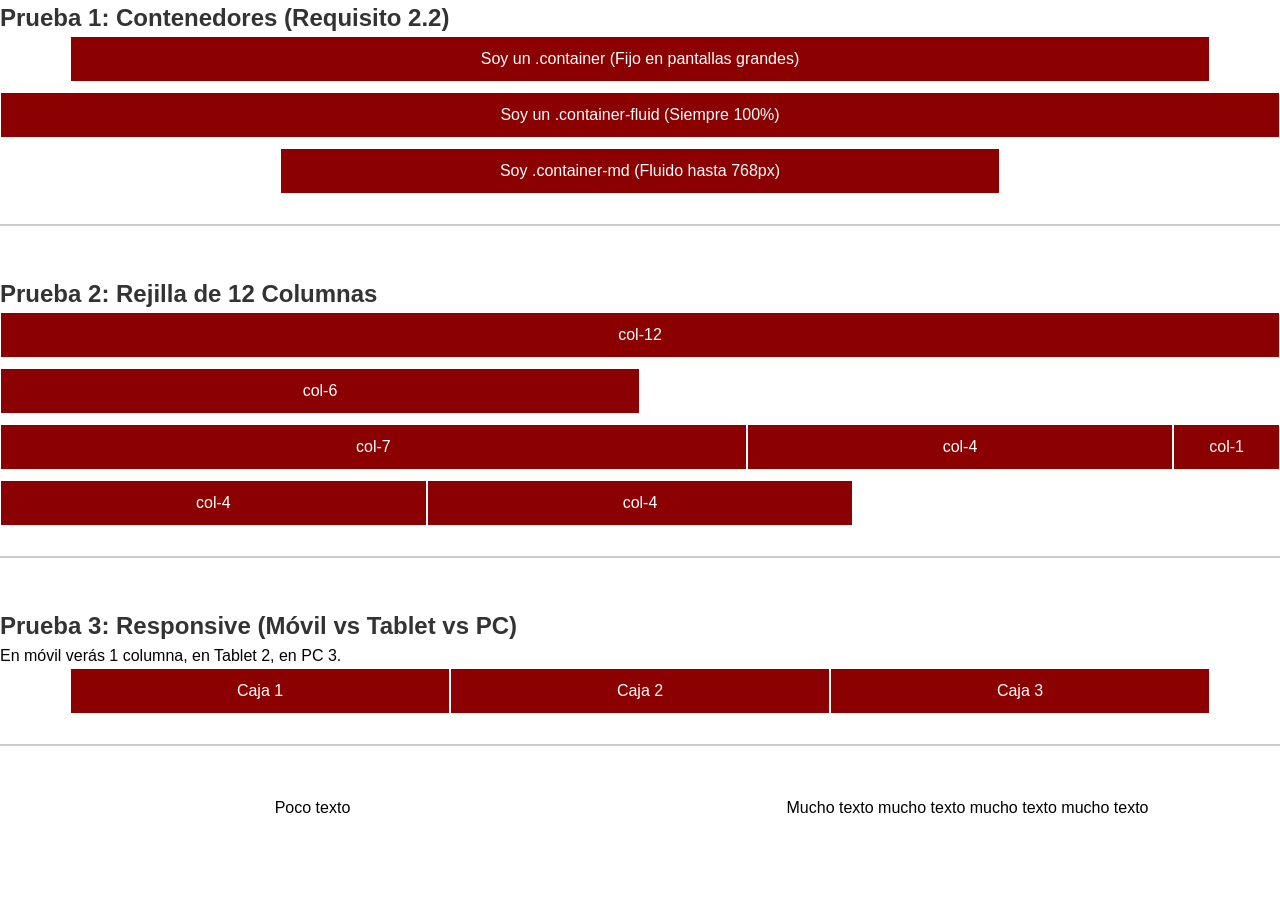
==== test.html @ c54255ca "Subir todos los cambios" ====
<!doctype html>
<html lang="es">
  <head>
    <meta charset="UTF-8" />
    <meta name="viewport" content="width=device-width, initial-scale=1.0" />

    <title>Test de Estrés - God of War Framework</title>
    <link rel="stylesheet" href="css/style.css" />
    <style>
      * {
        margin: 0;
        padding: 0;
        box-sizing: border-box;
      }
      /* Estilos temporales solo para visualizar las pruebas */
      .test-box {
        background-color: #8b0000; /* Rojo Kratos */
        color: white;
        border: 1px solid white;
        text-align: center;
        padding: 10px;
        margin-bottom: 10px;
      }
      section {
        margin-bottom: 50px;
        border-bottom: 2px solid #ccc;
        padding-bottom: 20px;
      }
      h2 {
        color: #333;
        font-family: sans-serif;
      }
    </style>
  </head>
  <body>
    <section>
      <h2>Prueba 1: Contenedores (Requisito 2.2)</h2>
      <div class="container test-box">
        Soy un .container (Fijo en pantallas grandes)
      </div>
      <div class="container-fluid test-box">
        Soy un .container-fluid (Siempre 100%)
      </div>
      <div class="container-md test-box">
        Soy .container-md (Fluido hasta 768px)
      </div>
    </section>

    <section>
      <h2>Prueba 2: Rejilla de 12 Columnas</h2>
      <div class="container-fluid">
        <div class="row">
          <div class="col-12 test-box">col-12</div>
          <div class="col-6 test-box">col-6</div>
          <div class="col-7 test-box">col-7</div>
          <div class="col-4 test-box">col-4</div>
          <div class="col-1 test-box">col-1</div>
          <div class="col-4 test-box">col-4</div>
          <div class="col-4 test-box">col-4</div>
        </div>
      </div>
    </section>

    <section>
      <h2>Prueba 3: Responsive (Móvil vs Tablet vs PC)</h2>
      <p>En móvil verás 1 columna, en Tablet 2, en PC 3.</p>
      <div class="container">
        <div class="row">
          <div class="col-12 col-md-6 col-lg-4 test-box">Caja 1</div>
          <div class="col-12 col-md-6 col-lg-4 test-box">Caja 2</div>
          <div class="col-12 col-md-6 col-lg-4 test-box">Caja 3</div>
        </div>
      </div>
    </section>

    <!-- La fila mide lo que mida la columna más alta -->
    <div class="row" style="text-align: center;">
      <div class="col-6">Poco texto</div>
      <div class="col-6">Mucho texto mucho texto mucho texto mucho texto</div>
    </div>
  </body>
</html>
---- css/style.css ----
*, *::before, *::after {
  margin: 0;
  padding: 0;
  box-sizing: border-box;
}

html {
  scroll-behavior: smooth;
  font-size: 16px;
}

body {
  line-height: 1.5;
  -webkit-font-smoothing: antialiased;
  overflow-x: hidden;
  font-family: "Segoe UI", Tahoma, Geneva, Verdana, sans-serif;
}

img, picture, video, canvas, svg {
  display: block;
  max-width: 100%;
}

input, button, textarea, select {
  font: inherit;
}

ul, ol {
  list-style: none;
}

a {
  text-decoration: none;
  color: inherit;
}

.container,
.container-fluid,
.container-sm,
.container-md,
.container-lg,
.container-xl,
.container-xxl {
  width: 100%;
  margin-right: auto;
  margin-left: auto;
  padding-right: 15px;
  padding-left: 15px;
}

@media (min-width: 576px) {
  .container,
  .container-sm {
    max-width: 540px;
  }
}
@media (min-width: 768px) {
  .container,
  .container-md {
    max-width: 720px;
  }
}
@media (min-width: 992px) {
  .container,
  .container-lg {
    max-width: 960px;
  }
}
@media (min-width: 1200px) {
  .container,
  .container-xl {
    max-width: 1140px;
  }
}
@media (min-width: 1400px) {
  .container,
  .container-xxl {
    max-width: 1320px;
  }
}
.row {
  display: flex;
  flex-wrap: wrap;
  margin-right: -15px;
  margin-left: -15px;
}

.col-1 {
  box-sizing: border-box;
  flex: 0 0 auto;
  padding-right: 15px;
  padding-left: 15px;
  width: 8.3333333333%;
}

.col-2 {
  box-sizing: border-box;
  flex: 0 0 auto;
  padding-right: 15px;
  padding-left: 15px;
  width: 16.6666666667%;
}

.col-3 {
  box-sizing: border-box;
  flex: 0 0 auto;
  padding-right: 15px;
  padding-left: 15px;
  width: 25%;
}

.col-4 {
  box-sizing: border-box;
  flex: 0 0 auto;
  padding-right: 15px;
  padding-left: 15px;
  width: 33.3333333333%;
}

.col-5 {
  box-sizing: border-box;
  flex: 0 0 auto;
  padding-right: 15px;
  padding-left: 15px;
  width: 41.6666666667%;
}

.col-6 {
  box-sizing: border-box;
  flex: 0 0 auto;
  padding-right: 15px;
  padding-left: 15px;
  width: 50%;
}

.col-7 {
  box-sizing: border-box;
  flex: 0 0 auto;
  padding-right: 15px;
  padding-left: 15px;
  width: 58.3333333333%;
}

.col-8 {
  box-sizing: border-box;
  flex: 0 0 auto;
  padding-right: 15px;
  padding-left: 15px;
  width: 66.6666666667%;
}

.col-9 {
  box-sizing: border-box;
  flex: 0 0 auto;
  padding-right: 15px;
  padding-left: 15px;
  width: 75%;
}

.col-10 {
  box-sizing: border-box;
  flex: 0 0 auto;
  padding-right: 15px;
  padding-left: 15px;
  width: 83.3333333333%;
}

.col-11 {
  box-sizing: border-box;
  flex: 0 0 auto;
  padding-right: 15px;
  padding-left: 15px;
  width: 91.6666666667%;
}

.col-12 {
  box-sizing: border-box;
  flex: 0 0 auto;
  padding-right: 15px;
  padding-left: 15px;
  width: 100%;
}

@media (min-width: 768px) {
  .col-md-1 {
    box-sizing: border-box;
    flex: 0 0 auto;
    padding-right: 15px;
    padding-left: 15px;
    width: 8.3333333333%;
  }
  .col-md-2 {
    box-sizing: border-box;
    flex: 0 0 auto;
    padding-right: 15px;
    padding-left: 15px;
    width: 16.6666666667%;
  }
  .col-md-3 {
    box-sizing: border-box;
    flex: 0 0 auto;
    padding-right: 15px;
    padding-left: 15px;
    width: 25%;
  }
  .col-md-4 {
    box-sizing: border-box;
    flex: 0 0 auto;
    padding-right: 15px;
    padding-left: 15px;
    width: 33.3333333333%;
  }
  .col-md-5 {
    box-sizing: border-box;
    flex: 0 0 auto;
    padding-right: 15px;
    padding-left: 15px;
    width: 41.6666666667%;
  }
  .col-md-6 {
    box-sizing: border-box;
    flex: 0 0 auto;
    padding-right: 15px;
    padding-left: 15px;
    width: 50%;
  }
  .col-md-7 {
    box-sizing: border-box;
    flex: 0 0 auto;
    padding-right: 15px;
    padding-left: 15px;
    width: 58.3333333333%;
  }
  .col-md-8 {
    box-sizing: border-box;
    flex: 0 0 auto;
    padding-right: 15px;
    padding-left: 15px;
    width: 66.6666666667%;
  }
  .col-md-9 {
    box-sizing: border-box;
    flex: 0 0 auto;
    padding-right: 15px;
    padding-left: 15px;
    width: 75%;
  }
  .col-md-10 {
    box-sizing: border-box;
    flex: 0 0 auto;
    padding-right: 15px;
    padding-left: 15px;
    width: 83.3333333333%;
  }
  .col-md-11 {
    box-sizing: border-box;
    flex: 0 0 auto;
    padding-right: 15px;
    padding-left: 15px;
    width: 91.6666666667%;
  }
  .col-md-12 {
    box-sizing: border-box;
    flex: 0 0 auto;
    padding-right: 15px;
    padding-left: 15px;
    width: 100%;
  }
}
@media (min-width: 992px) {
  .col-lg-1 {
    box-sizing: border-box;
    flex: 0 0 auto;
    padding-right: 15px;
    padding-left: 15px;
    width: 8.3333333333%;
  }
  .col-lg-2 {
    box-sizing: border-box;
    flex: 0 0 auto;
    padding-right: 15px;
    padding-left: 15px;
    width: 16.6666666667%;
  }
  .col-lg-3 {
    box-sizing: border-box;
    flex: 0 0 auto;
    padding-right: 15px;
    padding-left: 15px;
    width: 25%;
  }
  .col-lg-4 {
    box-sizing: border-box;
    flex: 0 0 auto;
    padding-right: 15px;
    padding-left: 15px;
    width: 33.3333333333%;
  }
  .col-lg-5 {
    box-sizing: border-box;
    flex: 0 0 auto;
    padding-right: 15px;
    padding-left: 15px;
    width: 41.6666666667%;
  }
  .col-lg-6 {
    box-sizing: border-box;
    flex: 0 0 auto;
    padding-right: 15px;
    padding-left: 15px;
    width: 50%;
  }
  .col-lg-7 {
    box-sizing: border-box;
    flex: 0 0 auto;
    padding-right: 15px;
    padding-left: 15px;
    width: 58.3333333333%;
  }
  .col-lg-8 {
    box-sizing: border-box;
    flex: 0 0 auto;
    padding-right: 15px;
    padding-left: 15px;
    width: 66.6666666667%;
  }
  .col-lg-9 {
    box-sizing: border-box;
    flex: 0 0 auto;
    padding-right: 15px;
    padding-left: 15px;
    width: 75%;
  }
  .col-lg-10 {
    box-sizing: border-box;
    flex: 0 0 auto;
    padding-right: 15px;
    padding-left: 15px;
    width: 83.3333333333%;
  }
  .col-lg-11 {
    box-sizing: border-box;
    flex: 0 0 auto;
    padding-right: 15px;
    padding-left: 15px;
    width: 91.6666666667%;
  }
  .col-lg-12 {
    box-sizing: border-box;
    flex: 0 0 auto;
    padding-right: 15px;
    padding-left: 15px;
    width: 100%;
  }
}
.text-primary {
  color: #4A90D9 !important;
}

.bg-primary {
  background-color: #4A90D9 !important;
  color: #F5F5F0 !important;
}

.text-danger {
  color: #C0392B !important;
}

.bg-danger {
  background-color: #C0392B !important;
  color: #F5F5F0 !important;
}

.text-warning {
  color: #F5C518 !important;
}

.bg-warning {
  background-color: #F5C518 !important;
  color: #1A1A1A !important;
}

.text-success {
  color: #27AE60 !important;
}

.bg-success {
  background-color: #27AE60 !important;
  color: #F5F5F0 !important;
}

.text-dark {
  color: #1A1A1A !important;
}

.bg-dark {
  background-color: #1A1A1A !important;
  color: #F5F5F0 !important;
}

.text-light {
  color: #F5F5F0 !important;
}

.bg-light {
  background-color: #F5F5F0 !important;
  color: #1A1A1A !important;
}

.text-accent {
  color: #E8821A !important;
}

.bg-accent {
  background-color: #E8821A !important;
  color: #F5F5F0 !important;
}

.text-pink {
  color: #D63384 !important;
}

.bg-pink {
  background-color: #D63384 !important;
  color: #F5F5F0 !important;
}

.text-gold {
  color: #C8A951 !important;
}

.bg-gold {
  background-color: #C8A951 !important;
  color: #1A1A1A !important;
}

.text-pig {
  color: #5A8A3C !important;
}

.bg-pig {
  background-color: #5A8A3C !important;
  color: #F5F5F0 !important;
}

.text-silver {
  color: #9E9E9E !important;
}

.bg-silver {
  background-color: #9E9E9E !important;
  color: #1A1A1A !important;
}

/*# sourceMappingURL=style.css.map */
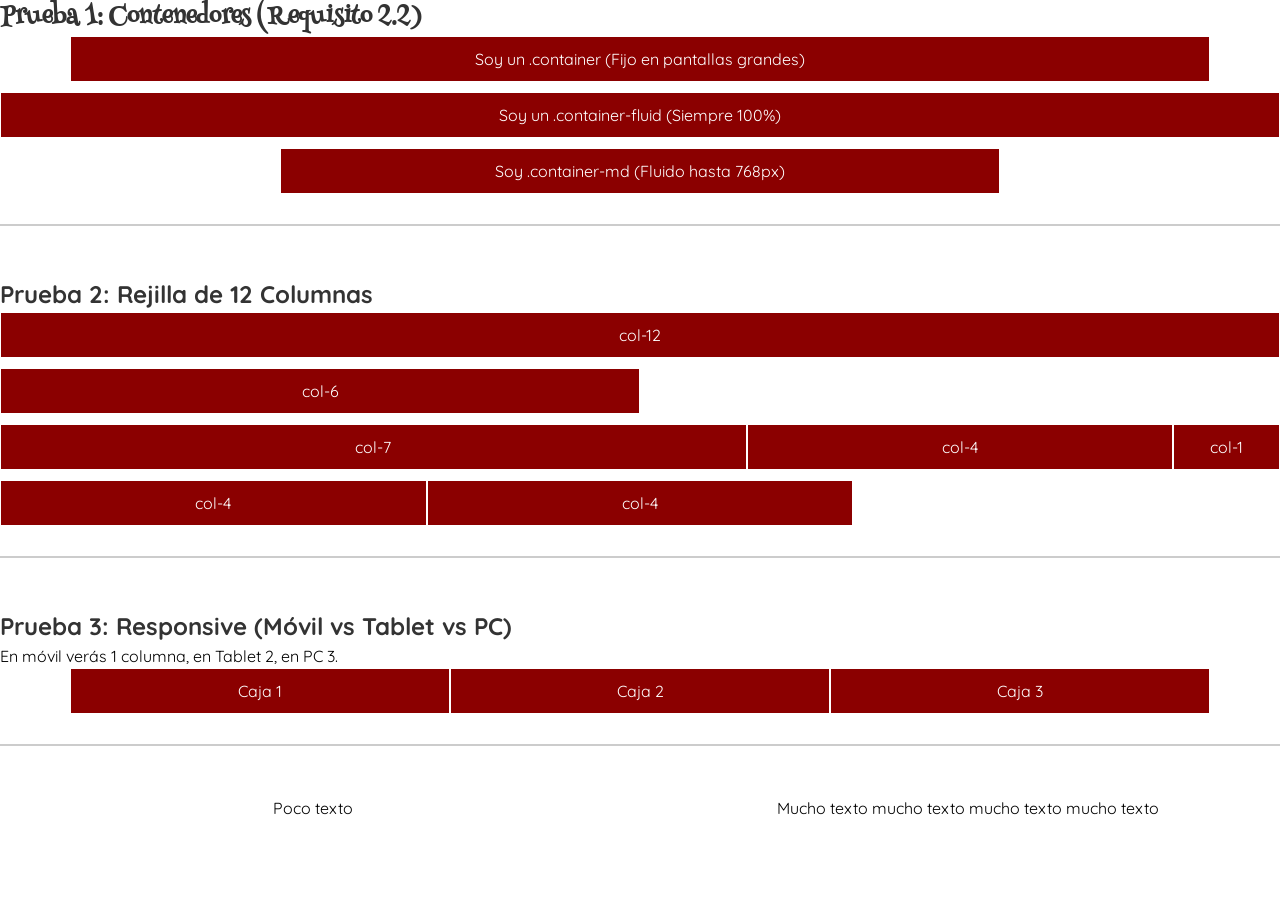
==== commit a2899707: "Definicion de la tipografia de fuente" ====
--- a/test.html
+++ b/test.html
@@ -28,13 +28,12 @@
       }
       h2 {
         color: #333;
-        font-family: sans-serif;
       }
     </style>
   </head>
   <body>
     <section>
-      <h2>Prueba 1: Contenedores (Requisito 2.2)</h2>
+      <h2 class="font-display">Prueba 1: Contenedores (Requisito 2.2)</h2>
       <div class="container test-box">
         Soy un .container (Fijo en pantallas grandes)
       </div>
--- a/css/style.css
+++ b/css/style.css
@@ -1,3 +1,4 @@
+@import url("https://fonts.googleapis.com/css2?family=Henny+Penny&family=Jolly+Lodger&family=Quicksand:wght@300;400;700&display=swap");
 *, *::before, *::after {
   margin: 0;
   padding: 0;
@@ -13,7 +14,7 @@
   line-height: 1.5;
   -webkit-font-smoothing: antialiased;
   overflow-x: hidden;
-  font-family: "Segoe UI", Tahoma, Geneva, Verdana, sans-serif;
+  font-family: "Quicksand", sans-serif;
 }
 
 img, picture, video, canvas, svg {
@@ -353,6 +354,74 @@
     width: 100%;
   }
 }
+.fs-1 {
+  font-size: 2.25rem;
+}
+
+.fs-2 {
+  font-size: 1.875rem;
+}
+
+.fs-3 {
+  font-size: 1.5rem;
+}
+
+.fs-4 {
+  font-size: 1.25rem;
+}
+
+.fs-5 {
+  font-size: 1rem;
+}
+
+.fs-6 {
+  font-size: 0.875rem;
+}
+
+.fw-light {
+  font-weight: 300;
+}
+
+.fw-regular {
+  font-weight: 400;
+}
+
+.fw-bold {
+  font-weight: 700;
+}
+
+.font-display {
+  font-family: "Henny Penny", cursive;
+}
+
+.font-accent {
+  font-family: "Jolly Lodger", cursive;
+}
+
+.font-body {
+  font-family: "Quicksand", sans-serif;
+}
+
+.font-code {
+  font-family: "Courier New", Courier, monospace;
+}
+
+.text-left {
+  text-align: left;
+}
+
+.text-center {
+  text-align: center;
+}
+
+.text-right {
+  text-align: right;
+}
+
+.text-justify {
+  text-align: justify;
+}
+
 .text-primary {
   color: #4A90D9 !important;
 }
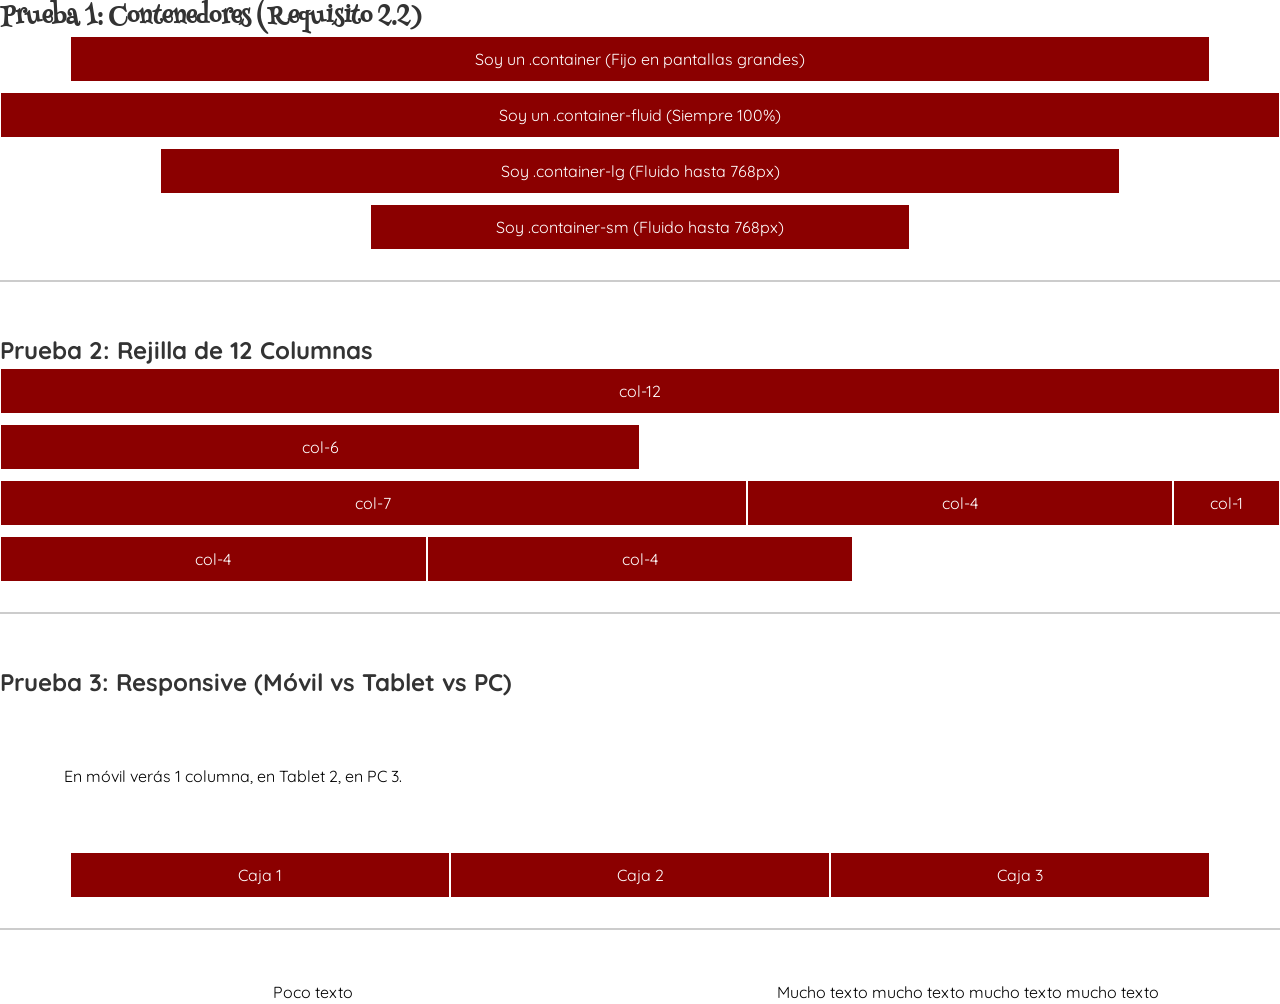
==== commit 7b7f0f15: "Modificacion en las clases de los container, para establecer solamente4 tipos de contenedores" ====
--- a/test.html
+++ b/test.html
@@ -40,34 +40,37 @@
       <div class="container-fluid test-box">
         Soy un .container-fluid (Siempre 100%)
       </div>
-      <div class="container-md test-box">
-        Soy .container-md (Fluido hasta 768px)
+      <div class="container-lg p-1 test-box" style="background-color: #8b0000;">
+        Soy .container-lg (Fluido hasta 768px)
+      </div>
+      <div class="container-sm p-1 test-box" style="background-color: #8b0000;">
+        Soy .container-sm (Fluido hasta 768px)
       </div>
     </section>
 
     <section>
-      <h2>Prueba 2: Rejilla de 12 Columnas</h2>
+      <h2 p-7>Prueba 2: Rejilla de 12 Columnas</h2>
       <div class="container-fluid">
-        <div class="row">
+        <div class="row d-flex">
           <div class="col-12 test-box">col-12</div>
           <div class="col-6 test-box">col-6</div>
           <div class="col-7 test-box">col-7</div>
           <div class="col-4 test-box">col-4</div>
           <div class="col-1 test-box">col-1</div>
           <div class="col-4 test-box">col-4</div>
-          <div class="col-4 test-box">col-4</div>
+          <div class="col-4 test-box d-flex justify-center">col-4</div>
         </div>
       </div>
     </section>
 
     <section>
       <h2>Prueba 3: Responsive (Móvil vs Tablet vs PC)</h2>
-      <p>En móvil verás 1 columna, en Tablet 2, en PC 3.</p>
+      <p class="p-7">En móvil verás 1 columna, en Tablet 2, en PC 3.</p>
       <div class="container">
         <div class="row">
           <div class="col-12 col-md-6 col-lg-4 test-box">Caja 1</div>
           <div class="col-12 col-md-6 col-lg-4 test-box">Caja 2</div>
-          <div class="col-12 col-md-6 col-lg-4 test-box">Caja 3</div>
+          <div class=" col-12 col-md-6 col-lg-4 test-box">Caja 3</div>
         </div>
       </div>
     </section>
--- a/css/style.css
+++ b/css/style.css
@@ -38,10 +38,7 @@
 .container,
 .container-fluid,
 .container-sm,
-.container-md,
-.container-lg,
-.container-xl,
-.container-xxl {
+.container-lg {
   width: 100%;
   margin-right: auto;
   margin-left: auto;
@@ -50,35 +47,39 @@
 }
 
 @media (min-width: 576px) {
-  .container,
-  .container-sm {
+  .container {
     max-width: 540px;
   }
 }
 @media (min-width: 768px) {
-  .container,
-  .container-md {
+  .container {
     max-width: 720px;
   }
 }
 @media (min-width: 992px) {
-  .container,
-  .container-lg {
+  .container {
     max-width: 960px;
   }
 }
 @media (min-width: 1200px) {
-  .container,
-  .container-xl {
+  .container {
     max-width: 1140px;
   }
 }
 @media (min-width: 1400px) {
-  .container,
-  .container-xxl {
+  .container {
     max-width: 1320px;
   }
 }
+
+.container-sm {
+  max-width: 540px;
+}
+
+.container-lg {
+  max-width: 960px;
+}
+
 .row {
   display: flex;
   flex-wrap: wrap;
@@ -422,6 +423,426 @@
   text-align: justify;
 }
 
+.mt-1 {
+  margin-top: 4px;
+}
+
+.mb-1 {
+  margin-bottom: 4px;
+}
+
+.ml-1 {
+  margin-left: 4px;
+}
+
+.mr-1 {
+  margin-right: 4px;
+}
+
+.mx-1 {
+  margin-left: 4px;
+  margin-right: 4px;
+}
+
+.my-1 {
+  margin-top: 4px;
+  margin-bottom: 4px;
+}
+
+.m-1 {
+  margin: 4px;
+}
+
+.mt-2 {
+  margin-top: 8px;
+}
+
+.mb-2 {
+  margin-bottom: 8px;
+}
+
+.ml-2 {
+  margin-left: 8px;
+}
+
+.mr-2 {
+  margin-right: 8px;
+}
+
+.mx-2 {
+  margin-left: 8px;
+  margin-right: 8px;
+}
+
+.my-2 {
+  margin-top: 8px;
+  margin-bottom: 8px;
+}
+
+.m-2 {
+  margin: 8px;
+}
+
+.mt-3 {
+  margin-top: 16px;
+}
+
+.mb-3 {
+  margin-bottom: 16px;
+}
+
+.ml-3 {
+  margin-left: 16px;
+}
+
+.mr-3 {
+  margin-right: 16px;
+}
+
+.mx-3 {
+  margin-left: 16px;
+  margin-right: 16px;
+}
+
+.my-3 {
+  margin-top: 16px;
+  margin-bottom: 16px;
+}
+
+.m-3 {
+  margin: 16px;
+}
+
+.mt-4 {
+  margin-top: 24px;
+}
+
+.mb-4 {
+  margin-bottom: 24px;
+}
+
+.ml-4 {
+  margin-left: 24px;
+}
+
+.mr-4 {
+  margin-right: 24px;
+}
+
+.mx-4 {
+  margin-left: 24px;
+  margin-right: 24px;
+}
+
+.my-4 {
+  margin-top: 24px;
+  margin-bottom: 24px;
+}
+
+.m-4 {
+  margin: 24px;
+}
+
+.mt-5 {
+  margin-top: 32px;
+}
+
+.mb-5 {
+  margin-bottom: 32px;
+}
+
+.ml-5 {
+  margin-left: 32px;
+}
+
+.mr-5 {
+  margin-right: 32px;
+}
+
+.mx-5 {
+  margin-left: 32px;
+  margin-right: 32px;
+}
+
+.my-5 {
+  margin-top: 32px;
+  margin-bottom: 32px;
+}
+
+.m-5 {
+  margin: 32px;
+}
+
+.mt-6 {
+  margin-top: 48px;
+}
+
+.mb-6 {
+  margin-bottom: 48px;
+}
+
+.ml-6 {
+  margin-left: 48px;
+}
+
+.mr-6 {
+  margin-right: 48px;
+}
+
+.mx-6 {
+  margin-left: 48px;
+  margin-right: 48px;
+}
+
+.my-6 {
+  margin-top: 48px;
+  margin-bottom: 48px;
+}
+
+.m-6 {
+  margin: 48px;
+}
+
+.mt-7 {
+  margin-top: 64px;
+}
+
+.mb-7 {
+  margin-bottom: 64px;
+}
+
+.ml-7 {
+  margin-left: 64px;
+}
+
+.mr-7 {
+  margin-right: 64px;
+}
+
+.mx-7 {
+  margin-left: 64px;
+  margin-right: 64px;
+}
+
+.my-7 {
+  margin-top: 64px;
+  margin-bottom: 64px;
+}
+
+.m-7 {
+  margin: 64px;
+}
+
+.pt-1 {
+  padding-top: 4px;
+}
+
+.pb-1 {
+  padding-bottom: 4px;
+}
+
+.pl-1 {
+  padding-left: 4px;
+}
+
+.pr-1 {
+  padding-right: 4px;
+}
+
+.px-1 {
+  padding-left: 4px;
+  padding-right: 4px;
+}
+
+.py-1 {
+  padding-top: 4px;
+  padding-bottom: 4px;
+}
+
+.p-1 {
+  padding: 4px;
+}
+
+.pt-2 {
+  padding-top: 8px;
+}
+
+.pb-2 {
+  padding-bottom: 8px;
+}
+
+.pl-2 {
+  padding-left: 8px;
+}
+
+.pr-2 {
+  padding-right: 8px;
+}
+
+.px-2 {
+  padding-left: 8px;
+  padding-right: 8px;
+}
+
+.py-2 {
+  padding-top: 8px;
+  padding-bottom: 8px;
+}
+
+.p-2 {
+  padding: 8px;
+}
+
+.pt-3 {
+  padding-top: 16px;
+}
+
+.pb-3 {
+  padding-bottom: 16px;
+}
+
+.pl-3 {
+  padding-left: 16px;
+}
+
+.pr-3 {
+  padding-right: 16px;
+}
+
+.px-3 {
+  padding-left: 16px;
+  padding-right: 16px;
+}
+
+.py-3 {
+  padding-top: 16px;
+  padding-bottom: 16px;
+}
+
+.p-3 {
+  padding: 16px;
+}
+
+.pt-4 {
+  padding-top: 24px;
+}
+
+.pb-4 {
+  padding-bottom: 24px;
+}
+
+.pl-4 {
+  padding-left: 24px;
+}
+
+.pr-4 {
+  padding-right: 24px;
+}
+
+.px-4 {
+  padding-left: 24px;
+  padding-right: 24px;
+}
+
+.py-4 {
+  padding-top: 24px;
+  padding-bottom: 24px;
+}
+
+.p-4 {
+  padding: 24px;
+}
+
+.pt-5 {
+  padding-top: 32px;
+}
+
+.pb-5 {
+  padding-bottom: 32px;
+}
+
+.pl-5 {
+  padding-left: 32px;
+}
+
+.pr-5 {
+  padding-right: 32px;
+}
+
+.px-5 {
+  padding-left: 32px;
+  padding-right: 32px;
+}
+
+.py-5 {
+  padding-top: 32px;
+  padding-bottom: 32px;
+}
+
+.p-5 {
+  padding: 32px;
+}
+
+.pt-6 {
+  padding-top: 48px;
+}
+
+.pb-6 {
+  padding-bottom: 48px;
+}
+
+.pl-6 {
+  padding-left: 48px;
+}
+
+.pr-6 {
+  padding-right: 48px;
+}
+
+.px-6 {
+  padding-left: 48px;
+  padding-right: 48px;
+}
+
+.py-6 {
+  padding-top: 48px;
+  padding-bottom: 48px;
+}
+
+.p-6 {
+  padding: 48px;
+}
+
+.pt-7 {
+  padding-top: 64px;
+}
+
+.pb-7 {
+  padding-bottom: 64px;
+}
+
+.pl-7 {
+  padding-left: 64px;
+}
+
+.pr-7 {
+  padding-right: 64px;
+}
+
+.px-7 {
+  padding-left: 64px;
+  padding-right: 64px;
+}
+
+.py-7 {
+  padding-top: 64px;
+  padding-bottom: 64px;
+}
+
+.p-7 {
+  padding: 64px;
+}
+
 .text-primary {
   color: #4A90D9 !important;
 }
@@ -521,4 +942,72 @@
   color: #1A1A1A !important;
 }
 
+.d-flex {
+  display: flex;
+}
+
+.d-inline-flex {
+  display: inline-flex;
+}
+
+.flex-row {
+  flex-direction: row;
+}
+
+.flex-column {
+  flex-direction: column;
+}
+
+.flex-row-reverse {
+  flex-direction: row-reverse;
+}
+
+.flex-column-reverse {
+  flex-direction: column-reverse;
+}
+
+.justify-start {
+  justify-content: flex-start;
+}
+
+.justify-end {
+  justify-content: flex-end;
+}
+
+.justify-center {
+  justify-content: center;
+}
+
+.justify-between {
+  justify-content: space-between;
+}
+
+.justify-around {
+  justify-content: space-around;
+}
+
+.align-start {
+  align-items: flex-start;
+}
+
+.align-end {
+  align-items: flex-end;
+}
+
+.align-center {
+  align-items: center;
+}
+
+.align-stretch {
+  align-items: stretch;
+}
+
+.flex-wrap {
+  flex-wrap: wrap;
+}
+
+.flex-nowrap {
+  flex-wrap: nowrap;
+}
+
 /*# sourceMappingURL=style.css.map */
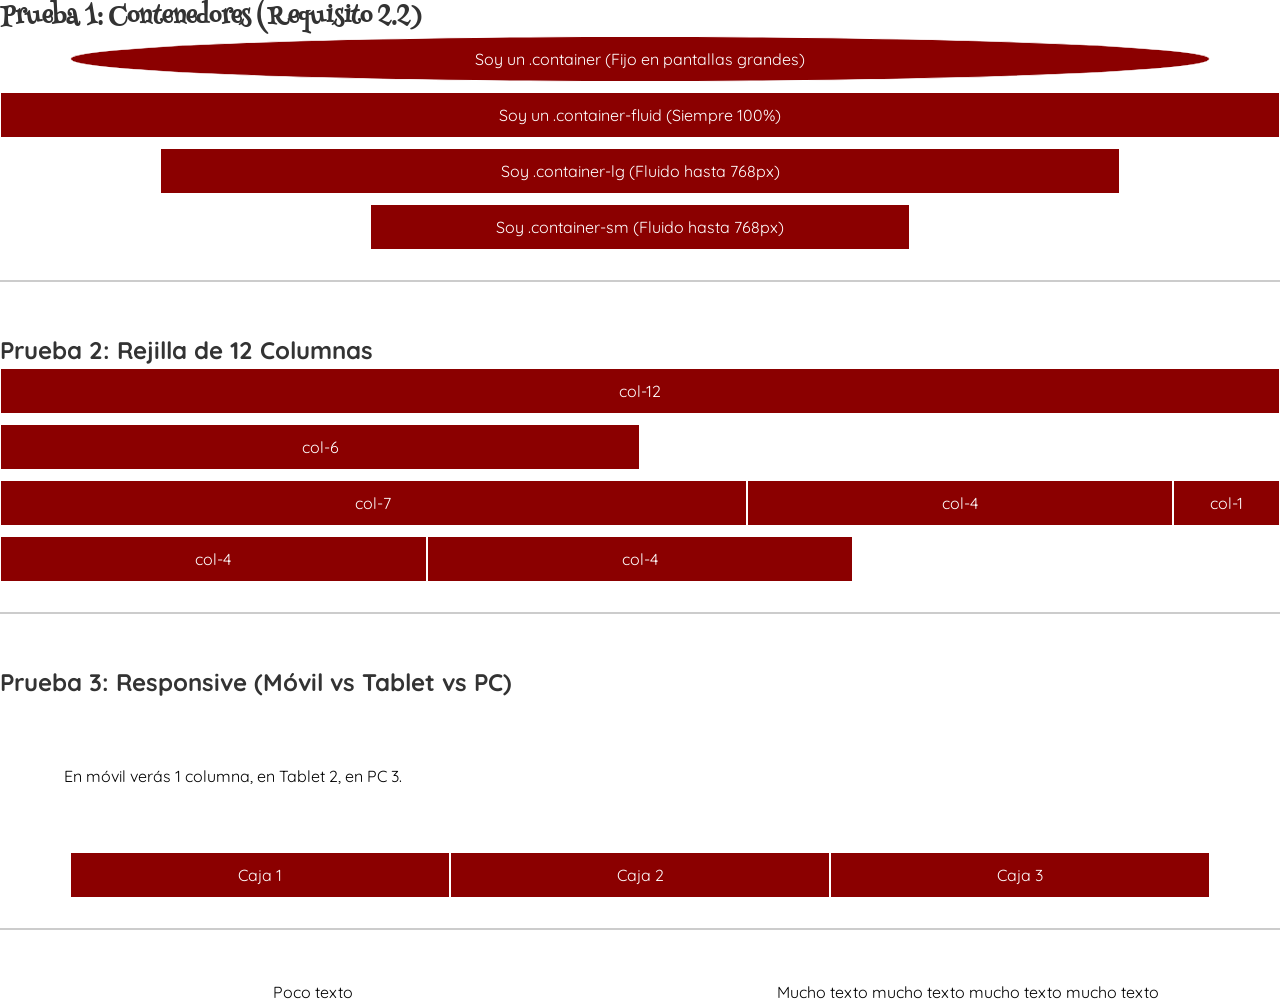
==== commit 4a6a8e14: "Llamar los archivos others y display al archivo principal main" ====
--- a/test.html
+++ b/test.html
@@ -34,7 +34,7 @@
   <body>
     <section>
       <h2 class="font-display">Prueba 1: Contenedores (Requisito 2.2)</h2>
-      <div class="container test-box">
+      <div class="container test-box rounded-circle">
         Soy un .container (Fijo en pantallas grandes)
       </div>
       <div class="container-fluid test-box">
--- a/css/style.css
+++ b/css/style.css
@@ -423,6 +423,22 @@
   text-align: justify;
 }
 
+.d-none {
+  display: none;
+}
+
+.d-block {
+  display: block;
+}
+
+.d-inline {
+  display: inline;
+}
+
+.d-inline-block {
+  display: inline-block;
+}
+
 .mt-1 {
   margin-top: 4px;
 }
@@ -1010,4 +1026,40 @@
   flex-wrap: nowrap;
 }
 
+.rounded-sm {
+  border-radius: 4px;
+}
+
+.rounded {
+  border-radius: 8px;
+}
+
+.rounded-lg {
+  border-radius: 16px;
+}
+
+.rounded-pill {
+  border-radius: 9999px;
+}
+
+.rounded-circle {
+  border-radius: 50%;
+}
+
+.shadow-sm {
+  box-shadow: 0 1px 4px rgba(0, 0, 0, 0.15);
+}
+
+.shadow {
+  box-shadow: 0 4px 8px rgba(0, 0, 0, 0.2);
+}
+
+.shadow-lg {
+  box-shadow: 0 8px 20px rgba(0, 0, 0, 0.25);
+}
+
+.shadow-none {
+  box-shadow: none;
+}
+
 /*# sourceMappingURL=style.css.map */
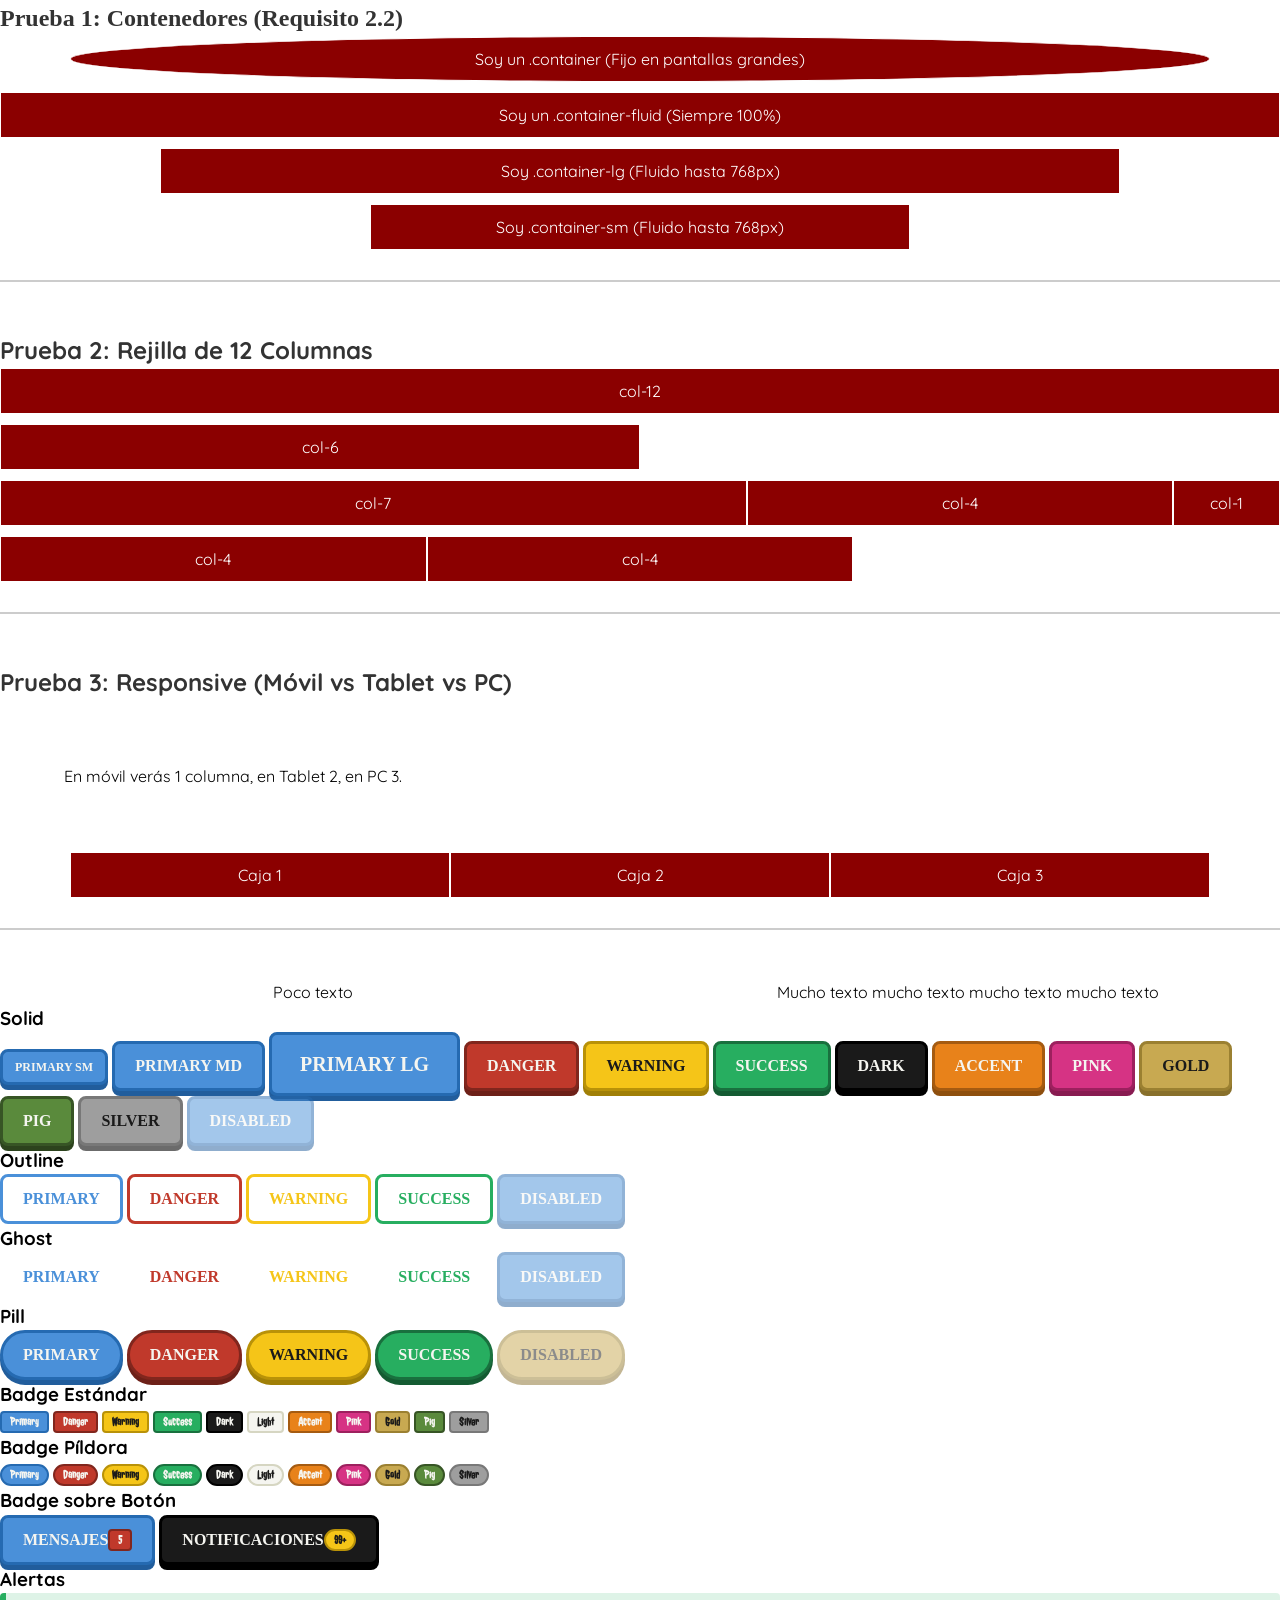
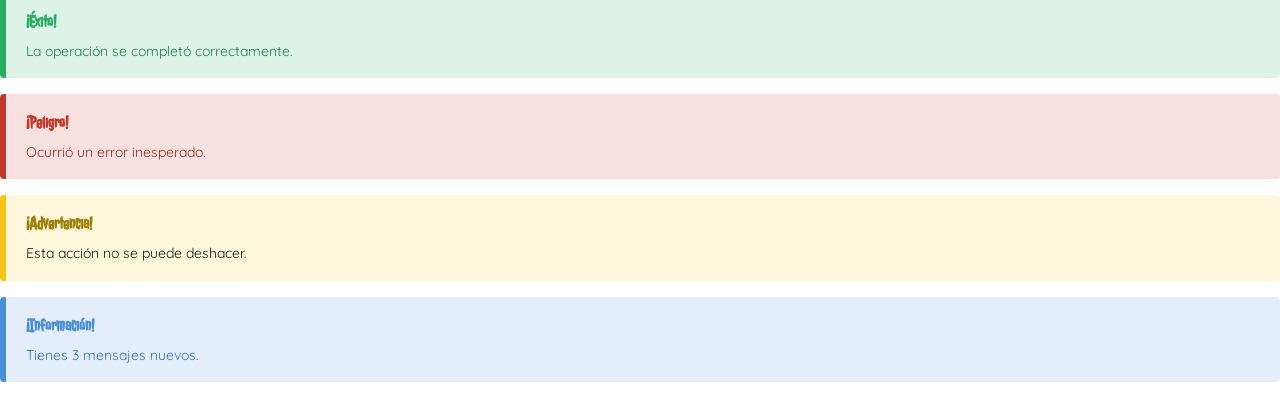
==== commit 2d0c6ce9: "Diseño de alertas completo" ====
--- a/test.html
+++ b/test.html
@@ -40,10 +40,10 @@
       <div class="container-fluid test-box">
         Soy un .container-fluid (Siempre 100%)
       </div>
-      <div class="container-lg p-1 test-box" style="background-color: #8b0000;">
+      <div class="container-lg p-1 test-box" style="background-color: #8b0000">
         Soy .container-lg (Fluido hasta 768px)
       </div>
-      <div class="container-sm p-1 test-box" style="background-color: #8b0000;">
+      <div class="container-sm p-1 test-box" style="background-color: #8b0000">
         Soy .container-sm (Fluido hasta 768px)
       </div>
     </section>
@@ -70,15 +70,110 @@
         <div class="row">
           <div class="col-12 col-md-6 col-lg-4 test-box">Caja 1</div>
           <div class="col-12 col-md-6 col-lg-4 test-box">Caja 2</div>
-          <div class=" col-12 col-md-6 col-lg-4 test-box">Caja 3</div>
+          <div class="col-12 col-md-6 col-lg-4 test-box">Caja 3</div>
         </div>
       </div>
     </section>
 
     <!-- La fila mide lo que mida la columna más alta -->
-    <div class="row" style="text-align: center;">
+    <div class="row" style="text-align: center">
       <div class="col-6">Poco texto</div>
       <div class="col-6">Mucho texto mucho texto mucho texto mucho texto</div>
     </div>
+
+    <!-- BOTONES SOLID -->
+    <h3>Solid</h3>
+    <button class="btn btn-solid btn-primary btn-sm">Primary SM</button>
+    <button class="btn btn-solid btn-primary btn-md">Primary MD</button>
+    <button class="btn btn-solid btn-primary btn-lg">Primary LG</button>
+    <button class="btn btn-solid btn-danger btn-md">Danger</button>
+    <button class="btn btn-solid btn-warning btn-md">Warning</button>
+    <button class="btn btn-solid btn-success btn-md">Success</button>
+    <button class="btn btn-solid btn-dark btn-md">Dark</button>
+    <button class="btn btn-solid btn-accent btn-md">Accent</button>
+    <button class="btn btn-solid btn-pink btn-md">Pink</button>
+    <button class="btn btn-solid btn-gold btn-md">Gold</button>
+    <button class="btn btn-solid btn-pig btn-md">Pig</button>
+    <button class="btn btn-solid btn-silver btn-md">Silver</button>
+    <button class="btn btn-solid btn-primary btn-md disabled">Disabled</button>
+
+    <!-- BOTONES OUTLINE -->
+    <h3>Outline</h3>
+    <button class="btn btn-outline btn-primary btn-md">Primary</button>
+    <button class="btn btn-outline btn-danger btn-md">Danger</button>
+    <button class="btn btn-outline btn-warning btn-md">Warning</button>
+    <button class="btn btn-outline btn-success btn-md">Success</button>
+    <button class="btn btn-solid btn-primary btn-md disabled">Disabled</button>
+
+    <!-- BOTONES GHOST -->
+    <h3>Ghost</h3>
+    <button class="btn btn-ghost btn-primary btn-md">Primary</button>
+    <button class="btn btn-ghost btn-danger btn-md">Danger</button>
+    <button class="btn btn-ghost btn-warning btn-md">Warning</button>
+    <button class="btn btn-ghost btn-success btn-md">Success</button>
+    <button class="btn btn-solid btn-primary btn-md disabled">Disabled</button>
+
+    <!-- BOTONES PILL -->
+    <h3>Pill</h3>
+    <button class="btn btn-pill btn-primary btn-md">Primary</button>
+    <button class="btn btn-pill btn-danger btn-md">Danger</button>
+    <button class="btn btn-pill btn-warning btn-md">Warning</button>
+    <button class="btn btn-pill btn-success btn-md">Success</button>
+    <button class="btn btn-pill btn-gold btn-md disabled">Disabled</button>
+
+    <!-- BADGES REDONDEADOS -->
+    <h3>Badge Estándar</h3>
+    <span class="badge badge-primary">Primary</span>
+    <span class="badge badge-danger">Danger</span>
+    <span class="badge badge-warning">Warning</span>
+    <span class="badge badge-success">Success</span>
+    <span class="badge badge-dark">Dark</span>
+    <span class="badge badge-light">Light</span>
+    <span class="badge badge-accent">Accent</span>
+    <span class="badge badge-pink">Pink</span>
+    <span class="badge badge-gold">Gold</span>
+    <span class="badge badge-pig">Pig</span>
+    <span class="badge badge-silver">Silver</span>
+
+    <!-- BADGES PÍLDORA -->
+    <h3>Badge Píldora</h3>
+    <span class="badge-pill badge-primary">Primary</span>
+    <span class="badge-pill badge-danger">Danger</span>
+    <span class="badge-pill badge-warning">Warning</span>
+    <span class="badge-pill badge-success">Success</span>
+    <span class="badge-pill badge-dark">Dark</span>
+    <span class="badge-pill badge-light">Light</span>
+    <span class="badge-pill badge-accent">Accent</span>
+    <span class="badge-pill badge-pink">Pink</span>
+    <span class="badge-pill badge-gold">Gold</span>
+    <span class="badge-pill badge-pig">Pig</span>
+    <span class="badge-pill badge-silver">Silver</span>
+
+    <!-- BADGES SOBRE BOTONES -->
+    <h3>Badge sobre Botón</h3>
+    <button class="btn btn-solid btn-primary btn-md">
+      Mensajes <span class="badge badge-danger">5</span>
+    </button>
+    <button class="btn btn-solid btn-dark btn-md">
+      Notificaciones <span class="badge-pill badge-warning">99+</span>
+    </button>
+
+    <h3>Alertas</h3>
+    <div class="alert alert-success">
+      <strong class="alert-title">¡Éxito!</strong>
+      <span class="alert-message">La operación se completó correctamente.</span>
+    </div>
+    <div class="alert alert-danger">
+      <strong class="alert-title">¡Peligro!</strong>
+      <span class="alert-message">Ocurrió un error inesperado.</span>
+    </div>
+    <div class="alert alert-warning">
+      <strong class="alert-title">¡Advertencia!</strong>
+      <span class="alert-message">Esta acción no se puede deshacer.</span>
+    </div>
+    <div class="alert alert-primary">
+      <strong class="alert-title">¡Información!</strong>
+      <span class="alert-message">Tienes 3 mensajes nuevos.</span>
+    </div>
   </body>
 </html>
--- a/css/style.css
+++ b/css/style.css
@@ -1,4 +1,4 @@
-@import url("https://fonts.googleapis.com/css2?family=Henny+Penny&family=Jolly+Lodger&family=Quicksand:wght@300;400;700&display=swap");
+@import url("https://fonts.googleapis.com/css2?family=Henny+Penny&family=Permanent+Marker+Paint&family=Jolly+Lodger&family=Quicksand:wght@300;400;700&display=swap");
 *, *::before, *::after {
   margin: 0;
   padding: 0;
@@ -355,6 +355,1092 @@
     width: 100%;
   }
 }
+.btn {
+  display: flex;
+  justify-content: center;
+  align-items: center;
+  display: inline-flex;
+  font-family: "Permanent Marker", cursive;
+  font-weight: 700;
+  text-transform: uppercase;
+  text-align: center;
+  cursor: pointer;
+  border: 3px solid transparent;
+  transition: all 0.15s ease;
+  text-decoration: none;
+}
+.btn.btn-sm {
+  font-size: 0.75rem;
+  padding: 6px 12px;
+}
+.btn.btn-md {
+  font-size: 1rem;
+  padding: 10px 20px;
+}
+.btn.btn-lg {
+  font-size: 1.25rem;
+  padding: 14px 28px;
+}
+.btn:disabled, .btn.disabled {
+  opacity: 0.5;
+  cursor: not-allowed;
+  pointer-events: none;
+}
+
+.btn-solid.btn-primary {
+  background-color: #4A90D9;
+  border-color: rgb(37.2191780822, 105.7808219178, 177.2808219178);
+  border-radius: 8px;
+  box-shadow: 0 5px 0 rgb(32.7945205479, 93.2054794521, 156.2054794521);
+  color: #F5F5F0;
+}
+.btn-solid.btn-primary:hover {
+  background-color: rgb(43.4136986301, 123.3863013699, 206.7863013699);
+  transform: translateY(-2px);
+  box-shadow: 0 7px 0 rgb(32.7945205479, 93.2054794521, 156.2054794521);
+}
+.btn-solid.btn-primary:active {
+  background-color: rgb(37.2191780822, 105.7808219178, 177.2808219178);
+  transform: translateY(3px);
+  box-shadow: 0 2px 0 rgb(32.7945205479, 93.2054794521, 156.2054794521);
+}
+
+.btn-solid.btn-danger {
+  background-color: #C0392B;
+  border-color: rgb(129.4978723404, 38.4446808511, 29.0021276596);
+  border-radius: 8px;
+  box-shadow: 0 5px 0 rgb(108.6638297872, 32.2595744681, 24.3361702128);
+  color: #F5F5F0;
+}
+.btn-solid.btn-danger:hover {
+  background-color: rgb(158.6655319149, 47.1038297872, 35.5344680851);
+  transform: translateY(-2px);
+  box-shadow: 0 7px 0 rgb(108.6638297872, 32.2595744681, 24.3361702128);
+}
+.btn-solid.btn-danger:active {
+  background-color: rgb(129.4978723404, 38.4446808511, 29.0021276596);
+  transform: translateY(3px);
+  box-shadow: 0 2px 0 rgb(108.6638297872, 32.2595744681, 24.3361702128);
+}
+
+.btn-solid.btn-warning {
+  background-color: #F5C518;
+  border-color: rgb(184.5124481328, 146.1721991701, 7.9875518672);
+  border-radius: 8px;
+  box-shadow: 0 5px 0 rgb(160.0705394191, 126.8091286307, 6.9294605809);
+  color: #1A1A1A;
+}
+.btn-solid.btn-warning:hover {
+  background-color: rgb(218.731120332, 173.2804979253, 9.468879668);
+  transform: translateY(-2px);
+  box-shadow: 0 7px 0 rgb(160.0705394191, 126.8091286307, 6.9294605809);
+}
+.btn-solid.btn-warning:active {
+  background-color: rgb(184.5124481328, 146.1721991701, 7.9875518672);
+  transform: translateY(3px);
+  box-shadow: 0 2px 0 rgb(160.0705394191, 126.8091286307, 6.9294605809);
+}
+
+.btn-solid.btn-success {
+  background-color: #27AE60;
+  border-color: rgb(24.9929577465, 111.5070422535, 61.5211267606);
+  border-radius: 8px;
+  box-shadow: 0 5px 0 rgb(20.323943662, 90.676056338, 50.0281690141);
+  color: #F5F5F0;
+}
+.btn-solid.btn-success:hover {
+  background-color: rgb(31.5295774648, 140.6704225352, 77.6112676056);
+  transform: translateY(-2px);
+  box-shadow: 0 7px 0 rgb(20.323943662, 90.676056338, 50.0281690141);
+}
+.btn-solid.btn-success:active {
+  background-color: rgb(24.9929577465, 111.5070422535, 61.5211267606);
+  transform: translateY(3px);
+  box-shadow: 0 2px 0 rgb(20.323943662, 90.676056338, 50.0281690141);
+}
+
+.btn-solid.btn-dark {
+  background-color: #1A1A1A;
+  border-color: hsl(0, 0%, -4.8039215686%);
+  border-radius: 8px;
+  box-shadow: 0 5px 0 hsl(0, 0%, -9.8039215686%);
+  color: #F5F5F0;
+}
+.btn-solid.btn-dark:hover {
+  background-color: rgb(5.6, 5.6, 5.6);
+  transform: translateY(-2px);
+  box-shadow: 0 7px 0 hsl(0, 0%, -9.8039215686%);
+}
+.btn-solid.btn-dark:active {
+  background-color: hsl(0, 0%, -4.8039215686%);
+  transform: translateY(3px);
+  box-shadow: 0 2px 0 hsl(0, 0%, -9.8039215686%);
+}
+
+.btn-solid.btn-light {
+  background-color: #F5F5F0;
+  border-color: rgb(214.4, 214.4, 194.1);
+  border-radius: 8px;
+  box-shadow: 0 5px 0 rgb(204.2, 204.2, 178.8);
+  color: #1A1A1A;
+}
+.btn-solid.btn-light:hover {
+  background-color: rgb(228.68, 228.68, 215.52);
+  transform: translateY(-2px);
+  box-shadow: 0 7px 0 rgb(204.2, 204.2, 178.8);
+}
+.btn-solid.btn-light:active {
+  background-color: rgb(214.4, 214.4, 194.1);
+  transform: translateY(3px);
+  box-shadow: 0 2px 0 rgb(204.2, 204.2, 178.8);
+}
+
+.btn-solid.btn-accent {
+  background-color: #E8821A;
+  border-color: rgb(164.9345238095, 91.4702380952, 16.5654761905);
+  border-radius: 8px;
+  box-shadow: 0 5px 0 rgb(141.7619047619, 78.619047619, 14.2380952381);
+  color: #F5F5F0;
+}
+.btn-solid.btn-accent:hover {
+  background-color: rgb(197.3761904762, 109.4619047619, 19.8238095238);
+  transform: translateY(-2px);
+  box-shadow: 0 7px 0 rgb(141.7619047619, 78.619047619, 14.2380952381);
+}
+.btn-solid.btn-accent:active {
+  background-color: rgb(164.9345238095, 91.4702380952, 16.5654761905);
+  transform: translateY(3px);
+  box-shadow: 0 2px 0 rgb(141.7619047619, 78.619047619, 14.2380952381);
+}
+
+.btn-solid.btn-pink {
+  background-color: #D63384;
+  border-color: rgb(156.9551020408, 31.5448979592, 93.8653061224);
+  border-radius: 8px;
+  box-shadow: 0 5px 0 rgb(135.7224489796, 27.2775510204, 81.1673469388);
+  color: #F5F5F0;
+}
+.btn-solid.btn-pink:hover {
+  background-color: rgb(186.6808163265, 37.5191836735, 111.6424489796);
+  transform: translateY(-2px);
+  box-shadow: 0 7px 0 rgb(135.7224489796, 27.2775510204, 81.1673469388);
+}
+.btn-solid.btn-pink:active {
+  background-color: rgb(156.9551020408, 31.5448979592, 93.8653061224);
+  transform: translateY(3px);
+  box-shadow: 0 2px 0 rgb(135.7224489796, 27.2775510204, 81.1673469388);
+}
+
+.btn-solid.btn-gold {
+  background-color: #C8A951;
+  border-color: rgb(155.384279476, 127.7008733624, 49.115720524);
+  border-radius: 8px;
+  box-shadow: 0 5px 0 rgb(136.0087336245, 111.7772925764, 42.9912663755);
+  color: #1A1A1A;
+}
+.btn-solid.btn-gold:hover {
+  background-color: rgb(182.5100436681, 149.9938864629, 57.6899563319);
+  transform: translateY(-2px);
+  box-shadow: 0 7px 0 rgb(136.0087336245, 111.7772925764, 42.9912663755);
+}
+.btn-solid.btn-gold:active {
+  background-color: rgb(155.384279476, 127.7008733624, 49.115720524);
+  transform: translateY(3px);
+  box-shadow: 0 2px 0 rgb(136.0087336245, 111.7772925764, 42.9912663755);
+}
+
+.btn-solid.btn-pig {
+  background-color: #5A8A3C;
+  border-color: rgb(55.2272727273, 84.6818181818, 36.8181818182);
+  border-radius: 8px;
+  box-shadow: 0 5px 0 rgb(43.6363636364, 66.9090909091, 29.0909090909);
+  color: #F5F5F0;
+}
+.btn-solid.btn-pig:hover {
+  background-color: rgb(71.4545454545, 109.5636363636, 47.6363636364);
+  transform: translateY(-2px);
+  box-shadow: 0 7px 0 rgb(43.6363636364, 66.9090909091, 29.0909090909);
+}
+.btn-solid.btn-pig:active {
+  background-color: rgb(55.2272727273, 84.6818181818, 36.8181818182);
+  transform: translateY(3px);
+  box-shadow: 0 2px 0 rgb(43.6363636364, 66.9090909091, 29.0909090909);
+}
+
+.btn-solid.btn-silver {
+  background-color: #9E9E9E;
+  border-color: rgb(119.75, 119.75, 119.75);
+  border-radius: 8px;
+  box-shadow: 0 5px 0 #6b6b6b;
+  color: #1A1A1A;
+}
+.btn-solid.btn-silver:hover {
+  background-color: rgb(137.6, 137.6, 137.6);
+  transform: translateY(-2px);
+  box-shadow: 0 7px 0 #6b6b6b;
+}
+.btn-solid.btn-silver:active {
+  background-color: rgb(119.75, 119.75, 119.75);
+  transform: translateY(3px);
+  box-shadow: 0 2px 0 #6b6b6b;
+}
+
+.btn-outline.btn-primary {
+  background-color: transparent;
+  border-color: #4A90D9;
+  border-radius: 8px;
+  color: #4A90D9;
+}
+.btn-outline.btn-primary:hover {
+  background-color: #4A90D9;
+  transform: translateY(-2px);
+  color: #F5F5F0;
+}
+.btn-outline.btn-primary:active {
+  background-color: rgb(41.6438356164, 118.3561643836, 198.3561643836);
+  transform: translateY(3px);
+  color: #F5F5F0;
+}
+
+.btn-outline.btn-danger {
+  background-color: transparent;
+  border-color: #C0392B;
+  border-radius: 8px;
+  color: #C0392B;
+}
+.btn-outline.btn-danger:hover {
+  background-color: #C0392B;
+  transform: translateY(-2px);
+  color: #F5F5F0;
+}
+.btn-outline.btn-danger:active {
+  background-color: rgb(150.3319148936, 44.629787234, 33.6680851064);
+  transform: translateY(3px);
+  color: #F5F5F0;
+}
+
+.btn-outline.btn-warning {
+  background-color: transparent;
+  border-color: #F5C518;
+  border-radius: 8px;
+  color: #F5C518;
+}
+.btn-outline.btn-warning:hover {
+  background-color: #F5C518;
+  transform: translateY(-2px);
+  color: #1A1A1A;
+}
+.btn-outline.btn-warning:active {
+  background-color: rgb(208.9543568465, 165.5352697095, 9.0456431535);
+  transform: translateY(3px);
+  color: #F5F5F0;
+}
+
+.btn-outline.btn-success {
+  background-color: transparent;
+  border-color: #27AE60;
+  border-radius: 8px;
+  color: #27AE60;
+}
+.btn-outline.btn-success:hover {
+  background-color: #27AE60;
+  transform: translateY(-2px);
+  color: #F5F5F0;
+}
+.btn-outline.btn-success:active {
+  background-color: rgb(29.661971831, 132.338028169, 73.014084507);
+  transform: translateY(3px);
+  color: #F5F5F0;
+}
+
+.btn-outline.btn-dark {
+  background-color: transparent;
+  border-color: #1A1A1A;
+  border-radius: 8px;
+  color: #1A1A1A;
+}
+.btn-outline.btn-dark:hover {
+  background-color: #1A1A1A;
+  transform: translateY(-2px);
+  color: #F5F5F0;
+}
+.btn-outline.btn-dark:active {
+  background-color: rgb(0.5, 0.5, 0.5);
+  transform: translateY(3px);
+  color: #F5F5F0;
+}
+
+.btn-outline.btn-light {
+  background-color: transparent;
+  border-color: #F5F5F0;
+  border-radius: 8px;
+  color: #F5F5F0;
+}
+.btn-outline.btn-light:hover {
+  background-color: #F5F5F0;
+  transform: translateY(-2px);
+  color: #1A1A1A;
+}
+.btn-outline.btn-light:active {
+  background-color: rgb(224.6, 224.6, 209.4);
+  transform: translateY(3px);
+  color: #F5F5F0;
+}
+
+.btn-outline.btn-accent {
+  background-color: transparent;
+  border-color: #E8821A;
+  border-radius: 8px;
+  color: #E8821A;
+}
+.btn-outline.btn-accent:hover {
+  background-color: #E8821A;
+  transform: translateY(-2px);
+  color: #F5F5F0;
+}
+.btn-outline.btn-accent:active {
+  background-color: rgb(188.1071428571, 104.3214285714, 18.8928571429);
+  transform: translateY(3px);
+  color: #F5F5F0;
+}
+
+.btn-outline.btn-pink {
+  background-color: transparent;
+  border-color: #D63384;
+  border-radius: 8px;
+  color: #D63384;
+}
+.btn-outline.btn-pink:hover {
+  background-color: #D63384;
+  transform: translateY(-2px);
+  color: #F5F5F0;
+}
+.btn-outline.btn-pink:active {
+  background-color: rgb(178.187755102, 35.812244898, 106.5632653061);
+  transform: translateY(3px);
+  color: #F5F5F0;
+}
+
+.btn-outline.btn-gold {
+  background-color: transparent;
+  border-color: #C8A951;
+  border-radius: 8px;
+  color: #C8A951;
+}
+.btn-outline.btn-gold:hover {
+  background-color: #C8A951;
+  transform: translateY(-2px);
+  color: #1A1A1A;
+}
+.btn-outline.btn-gold:active {
+  background-color: rgb(174.7598253275, 143.6244541485, 55.2401746725);
+  transform: translateY(3px);
+  color: #F5F5F0;
+}
+
+.btn-outline.btn-pig {
+  background-color: transparent;
+  border-color: #5A8A3C;
+  border-radius: 8px;
+  color: #5A8A3C;
+}
+.btn-outline.btn-pig:hover {
+  background-color: #5A8A3C;
+  transform: translateY(-2px);
+  color: #F5F5F0;
+}
+.btn-outline.btn-pig:active {
+  background-color: rgb(66.8181818182, 102.4545454545, 44.5454545455);
+  transform: translateY(3px);
+  color: #F5F5F0;
+}
+
+.btn-outline.btn-silver {
+  background-color: transparent;
+  border-color: #9E9E9E;
+  border-radius: 8px;
+  color: #9E9E9E;
+}
+.btn-outline.btn-silver:hover {
+  background-color: #9E9E9E;
+  transform: translateY(-2px);
+  color: #1A1A1A;
+}
+.btn-outline.btn-silver:active {
+  background-color: rgb(132.5, 132.5, 132.5);
+  transform: translateY(3px);
+  color: #F5F5F0;
+}
+
+.btn-ghost.btn-primary {
+  background-color: transparent;
+  border-color: transparent;
+  border-radius: 8px;
+  color: #4A90D9;
+}
+.btn-ghost.btn-primary:hover {
+  background-color: rgba(74, 144, 217, 0.15);
+  transform: translateY(-2px);
+}
+.btn-ghost.btn-primary:active {
+  background-color: rgba(74, 144, 217, 0.25);
+  transform: translateY(3px);
+}
+
+.btn-ghost.btn-danger {
+  background-color: transparent;
+  border-color: transparent;
+  border-radius: 8px;
+  color: #C0392B;
+}
+.btn-ghost.btn-danger:hover {
+  background-color: rgba(192, 57, 43, 0.15);
+  transform: translateY(-2px);
+}
+.btn-ghost.btn-danger:active {
+  background-color: rgba(192, 57, 43, 0.25);
+  transform: translateY(3px);
+}
+
+.btn-ghost.btn-warning {
+  background-color: transparent;
+  border-color: transparent;
+  border-radius: 8px;
+  color: #F5C518;
+}
+.btn-ghost.btn-warning:hover {
+  background-color: rgba(245, 197, 24, 0.15);
+  transform: translateY(-2px);
+}
+.btn-ghost.btn-warning:active {
+  background-color: rgba(245, 197, 24, 0.25);
+  transform: translateY(3px);
+}
+
+.btn-ghost.btn-success {
+  background-color: transparent;
+  border-color: transparent;
+  border-radius: 8px;
+  color: #27AE60;
+}
+.btn-ghost.btn-success:hover {
+  background-color: rgba(39, 174, 96, 0.15);
+  transform: translateY(-2px);
+}
+.btn-ghost.btn-success:active {
+  background-color: rgba(39, 174, 96, 0.25);
+  transform: translateY(3px);
+}
+
+.btn-ghost.btn-dark {
+  background-color: transparent;
+  border-color: transparent;
+  border-radius: 8px;
+  color: #1A1A1A;
+}
+.btn-ghost.btn-dark:hover {
+  background-color: rgba(26, 26, 26, 0.15);
+  transform: translateY(-2px);
+}
+.btn-ghost.btn-dark:active {
+  background-color: rgba(26, 26, 26, 0.25);
+  transform: translateY(3px);
+}
+
+.btn-ghost.btn-light {
+  background-color: transparent;
+  border-color: transparent;
+  border-radius: 8px;
+  color: #F5F5F0;
+}
+.btn-ghost.btn-light:hover {
+  background-color: rgba(245, 245, 240, 0.15);
+  transform: translateY(-2px);
+}
+.btn-ghost.btn-light:active {
+  background-color: rgba(245, 245, 240, 0.25);
+  transform: translateY(3px);
+}
+
+.btn-ghost.btn-accent {
+  background-color: transparent;
+  border-color: transparent;
+  border-radius: 8px;
+  color: #E8821A;
+}
+.btn-ghost.btn-accent:hover {
+  background-color: rgba(232, 130, 26, 0.15);
+  transform: translateY(-2px);
+}
+.btn-ghost.btn-accent:active {
+  background-color: rgba(232, 130, 26, 0.25);
+  transform: translateY(3px);
+}
+
+.btn-ghost.btn-pink {
+  background-color: transparent;
+  border-color: transparent;
+  border-radius: 8px;
+  color: #D63384;
+}
+.btn-ghost.btn-pink:hover {
+  background-color: rgba(214, 51, 132, 0.15);
+  transform: translateY(-2px);
+}
+.btn-ghost.btn-pink:active {
+  background-color: rgba(214, 51, 132, 0.25);
+  transform: translateY(3px);
+}
+
+.btn-ghost.btn-gold {
+  background-color: transparent;
+  border-color: transparent;
+  border-radius: 8px;
+  color: #C8A951;
+}
+.btn-ghost.btn-gold:hover {
+  background-color: rgba(200, 169, 81, 0.15);
+  transform: translateY(-2px);
+}
+.btn-ghost.btn-gold:active {
+  background-color: rgba(200, 169, 81, 0.25);
+  transform: translateY(3px);
+}
+
+.btn-ghost.btn-pig {
+  background-color: transparent;
+  border-color: transparent;
+  border-radius: 8px;
+  color: #5A8A3C;
+}
+.btn-ghost.btn-pig:hover {
+  background-color: rgba(90, 138, 60, 0.15);
+  transform: translateY(-2px);
+}
+.btn-ghost.btn-pig:active {
+  background-color: rgba(90, 138, 60, 0.25);
+  transform: translateY(3px);
+}
+
+.btn-ghost.btn-silver {
+  background-color: transparent;
+  border-color: transparent;
+  border-radius: 8px;
+  color: #9E9E9E;
+}
+.btn-ghost.btn-silver:hover {
+  background-color: rgba(158, 158, 158, 0.15);
+  transform: translateY(-2px);
+}
+.btn-ghost.btn-silver:active {
+  background-color: rgba(158, 158, 158, 0.25);
+  transform: translateY(3px);
+}
+
+.btn-pill.btn-primary {
+  background-color: #4A90D9;
+  border-color: rgb(37.2191780822, 105.7808219178, 177.2808219178);
+  border-radius: 9999px;
+  box-shadow: 0 5px 0 rgb(32.7945205479, 93.2054794521, 156.2054794521);
+  color: #F5F5F0;
+}
+.btn-pill.btn-primary:hover {
+  background-color: rgb(43.4136986301, 123.3863013699, 206.7863013699);
+  transform: translateY(-2px);
+  box-shadow: 0 7px 0 rgb(32.7945205479, 93.2054794521, 156.2054794521);
+}
+.btn-pill.btn-primary:active {
+  background-color: rgb(37.2191780822, 105.7808219178, 177.2808219178);
+  transform: translateY(3px);
+  box-shadow: 0 2px 0 rgb(32.7945205479, 93.2054794521, 156.2054794521);
+}
+
+.btn-pill.btn-danger {
+  background-color: #C0392B;
+  border-color: rgb(129.4978723404, 38.4446808511, 29.0021276596);
+  border-radius: 9999px;
+  box-shadow: 0 5px 0 rgb(108.6638297872, 32.2595744681, 24.3361702128);
+  color: #F5F5F0;
+}
+.btn-pill.btn-danger:hover {
+  background-color: rgb(158.6655319149, 47.1038297872, 35.5344680851);
+  transform: translateY(-2px);
+  box-shadow: 0 7px 0 rgb(108.6638297872, 32.2595744681, 24.3361702128);
+}
+.btn-pill.btn-danger:active {
+  background-color: rgb(129.4978723404, 38.4446808511, 29.0021276596);
+  transform: translateY(3px);
+  box-shadow: 0 2px 0 rgb(108.6638297872, 32.2595744681, 24.3361702128);
+}
+
+.btn-pill.btn-warning {
+  background-color: #F5C518;
+  border-color: rgb(184.5124481328, 146.1721991701, 7.9875518672);
+  border-radius: 9999px;
+  box-shadow: 0 5px 0 rgb(160.0705394191, 126.8091286307, 6.9294605809);
+  color: #1A1A1A;
+}
+.btn-pill.btn-warning:hover {
+  background-color: rgb(218.731120332, 173.2804979253, 9.468879668);
+  transform: translateY(-2px);
+  box-shadow: 0 7px 0 rgb(160.0705394191, 126.8091286307, 6.9294605809);
+}
+.btn-pill.btn-warning:active {
+  background-color: rgb(184.5124481328, 146.1721991701, 7.9875518672);
+  transform: translateY(3px);
+  box-shadow: 0 2px 0 rgb(160.0705394191, 126.8091286307, 6.9294605809);
+}
+
+.btn-pill.btn-success {
+  background-color: #27AE60;
+  border-color: rgb(24.9929577465, 111.5070422535, 61.5211267606);
+  border-radius: 9999px;
+  box-shadow: 0 5px 0 rgb(20.323943662, 90.676056338, 50.0281690141);
+  color: #F5F5F0;
+}
+.btn-pill.btn-success:hover {
+  background-color: rgb(31.5295774648, 140.6704225352, 77.6112676056);
+  transform: translateY(-2px);
+  box-shadow: 0 7px 0 rgb(20.323943662, 90.676056338, 50.0281690141);
+}
+.btn-pill.btn-success:active {
+  background-color: rgb(24.9929577465, 111.5070422535, 61.5211267606);
+  transform: translateY(3px);
+  box-shadow: 0 2px 0 rgb(20.323943662, 90.676056338, 50.0281690141);
+}
+
+.btn-pill.btn-dark {
+  background-color: #1A1A1A;
+  border-color: hsl(0, 0%, -4.8039215686%);
+  border-radius: 9999px;
+  box-shadow: 0 5px 0 hsl(0, 0%, -9.8039215686%);
+  color: #F5F5F0;
+}
+.btn-pill.btn-dark:hover {
+  background-color: rgb(5.6, 5.6, 5.6);
+  transform: translateY(-2px);
+  box-shadow: 0 7px 0 hsl(0, 0%, -9.8039215686%);
+}
+.btn-pill.btn-dark:active {
+  background-color: hsl(0, 0%, -4.8039215686%);
+  transform: translateY(3px);
+  box-shadow: 0 2px 0 hsl(0, 0%, -9.8039215686%);
+}
+
+.btn-pill.btn-light {
+  background-color: #F5F5F0;
+  border-color: rgb(214.4, 214.4, 194.1);
+  border-radius: 9999px;
+  box-shadow: 0 5px 0 rgb(204.2, 204.2, 178.8);
+  color: #1A1A1A;
+}
+.btn-pill.btn-light:hover {
+  background-color: rgb(228.68, 228.68, 215.52);
+  transform: translateY(-2px);
+  box-shadow: 0 7px 0 rgb(204.2, 204.2, 178.8);
+}
+.btn-pill.btn-light:active {
+  background-color: rgb(214.4, 214.4, 194.1);
+  transform: translateY(3px);
+  box-shadow: 0 2px 0 rgb(204.2, 204.2, 178.8);
+}
+
+.btn-pill.btn-accent {
+  background-color: #E8821A;
+  border-color: rgb(164.9345238095, 91.4702380952, 16.5654761905);
+  border-radius: 9999px;
+  box-shadow: 0 5px 0 rgb(141.7619047619, 78.619047619, 14.2380952381);
+  color: #F5F5F0;
+}
+.btn-pill.btn-accent:hover {
+  background-color: rgb(197.3761904762, 109.4619047619, 19.8238095238);
+  transform: translateY(-2px);
+  box-shadow: 0 7px 0 rgb(141.7619047619, 78.619047619, 14.2380952381);
+}
+.btn-pill.btn-accent:active {
+  background-color: rgb(164.9345238095, 91.4702380952, 16.5654761905);
+  transform: translateY(3px);
+  box-shadow: 0 2px 0 rgb(141.7619047619, 78.619047619, 14.2380952381);
+}
+
+.btn-pill.btn-pink {
+  background-color: #D63384;
+  border-color: rgb(156.9551020408, 31.5448979592, 93.8653061224);
+  border-radius: 9999px;
+  box-shadow: 0 5px 0 rgb(135.7224489796, 27.2775510204, 81.1673469388);
+  color: #F5F5F0;
+}
+.btn-pill.btn-pink:hover {
+  background-color: rgb(186.6808163265, 37.5191836735, 111.6424489796);
+  transform: translateY(-2px);
+  box-shadow: 0 7px 0 rgb(135.7224489796, 27.2775510204, 81.1673469388);
+}
+.btn-pill.btn-pink:active {
+  background-color: rgb(156.9551020408, 31.5448979592, 93.8653061224);
+  transform: translateY(3px);
+  box-shadow: 0 2px 0 rgb(135.7224489796, 27.2775510204, 81.1673469388);
+}
+
+.btn-pill.btn-gold {
+  background-color: #C8A951;
+  border-color: rgb(155.384279476, 127.7008733624, 49.115720524);
+  border-radius: 9999px;
+  box-shadow: 0 5px 0 rgb(136.0087336245, 111.7772925764, 42.9912663755);
+  color: #1A1A1A;
+}
+.btn-pill.btn-gold:hover {
+  background-color: rgb(182.5100436681, 149.9938864629, 57.6899563319);
+  transform: translateY(-2px);
+  box-shadow: 0 7px 0 rgb(136.0087336245, 111.7772925764, 42.9912663755);
+}
+.btn-pill.btn-gold:active {
+  background-color: rgb(155.384279476, 127.7008733624, 49.115720524);
+  transform: translateY(3px);
+  box-shadow: 0 2px 0 rgb(136.0087336245, 111.7772925764, 42.9912663755);
+}
+
+.btn-pill.btn-pig {
+  background-color: #5A8A3C;
+  border-color: rgb(55.2272727273, 84.6818181818, 36.8181818182);
+  border-radius: 9999px;
+  box-shadow: 0 5px 0 rgb(43.6363636364, 66.9090909091, 29.0909090909);
+  color: #F5F5F0;
+}
+.btn-pill.btn-pig:hover {
+  background-color: rgb(71.4545454545, 109.5636363636, 47.6363636364);
+  transform: translateY(-2px);
+  box-shadow: 0 7px 0 rgb(43.6363636364, 66.9090909091, 29.0909090909);
+}
+.btn-pill.btn-pig:active {
+  background-color: rgb(55.2272727273, 84.6818181818, 36.8181818182);
+  transform: translateY(3px);
+  box-shadow: 0 2px 0 rgb(43.6363636364, 66.9090909091, 29.0909090909);
+}
+
+.btn-pill.btn-silver {
+  background-color: #9E9E9E;
+  border-color: rgb(119.75, 119.75, 119.75);
+  border-radius: 9999px;
+  box-shadow: 0 5px 0 #6b6b6b;
+  color: #1A1A1A;
+}
+.btn-pill.btn-silver:hover {
+  background-color: rgb(137.6, 137.6, 137.6);
+  transform: translateY(-2px);
+  box-shadow: 0 7px 0 #6b6b6b;
+}
+.btn-pill.btn-silver:active {
+  background-color: rgb(119.75, 119.75, 119.75);
+  transform: translateY(3px);
+  box-shadow: 0 2px 0 #6b6b6b;
+}
+
+.alert.alert-silver, .alert.alert-pig, .alert.alert-gold, .alert.alert-pink, .alert.alert-accent, .alert.alert-light, .alert.alert-dark, .alert.alert-success, .alert.alert-warning, .alert.alert-danger, .alert.alert-primary {
+  display: block;
+  width: 100%;
+  padding: 16px 20px;
+  border-left: 6px solid transparent;
+  border-radius: 4px;
+  margin-bottom: 16px;
+  font-family: "Quicksand", sans-serif;
+}
+.alert.alert-silver .alert-title, .alert.alert-pig .alert-title, .alert.alert-gold .alert-title, .alert.alert-pink .alert-title, .alert.alert-accent .alert-title, .alert.alert-light .alert-title, .alert.alert-dark .alert-title, .alert.alert-success .alert-title, .alert.alert-warning .alert-title, .alert.alert-danger .alert-title, .alert.alert-primary .alert-title {
+  display: block;
+  font-family: "Jolly Lodger", cursive;
+  font-size: 1.125rem;
+  margin-bottom: 4px;
+}
+.alert.alert-silver .alert-message, .alert.alert-pig .alert-message, .alert.alert-gold .alert-message, .alert.alert-pink .alert-message, .alert.alert-accent .alert-message, .alert.alert-light .alert-message, .alert.alert-dark .alert-message, .alert.alert-success .alert-message, .alert.alert-warning .alert-message, .alert.alert-danger .alert-message, .alert.alert-primary .alert-message {
+  display: block;
+  font-size: 0.875rem;
+  line-height: 1.6;
+}
+
+.alert.alert-primary {
+  background-color: rgba(74, 144, 217, 0.15);
+  border-left-color: #4A90D9;
+}
+.alert.alert-primary .alert-title {
+  color: #4A90D9;
+}
+.alert.alert-primary .alert-message {
+  color: rgb(41.6438356164, 118.3561643836, 198.3561643836);
+}
+
+.alert.alert-danger {
+  background-color: rgba(192, 57, 43, 0.15);
+  border-left-color: #C0392B;
+}
+.alert.alert-danger .alert-title {
+  color: #C0392B;
+}
+.alert.alert-danger .alert-message {
+  color: rgb(150.3319148936, 44.629787234, 33.6680851064);
+}
+
+.alert.alert-warning {
+  background-color: rgba(245, 197, 24, 0.15);
+  border-left-color: #F5C518;
+}
+.alert.alert-warning .alert-title {
+  color: rgb(160.0705394191, 126.8091286307, 6.9294605809);
+}
+.alert.alert-warning .alert-message {
+  color: #1A1A1A;
+}
+
+.alert.alert-success {
+  background-color: rgba(39, 174, 96, 0.15);
+  border-left-color: #27AE60;
+}
+.alert.alert-success .alert-title {
+  color: #27AE60;
+}
+.alert.alert-success .alert-message {
+  color: rgb(29.661971831, 132.338028169, 73.014084507);
+}
+
+.alert.alert-dark {
+  background-color: rgba(26, 26, 26, 0.15);
+  border-left-color: #1A1A1A;
+}
+.alert.alert-dark .alert-title {
+  color: #1A1A1A;
+}
+.alert.alert-dark .alert-message {
+  color: rgb(0.5, 0.5, 0.5);
+}
+
+.alert.alert-light {
+  background-color: rgba(245, 245, 240, 0.15);
+  border-left-color: #F5F5F0;
+}
+.alert.alert-light .alert-title {
+  color: rgb(204.2, 204.2, 178.8);
+}
+.alert.alert-light .alert-message {
+  color: #1A1A1A;
+}
+
+.alert.alert-accent {
+  background-color: rgba(232, 130, 26, 0.15);
+  border-left-color: #E8821A;
+}
+.alert.alert-accent .alert-title {
+  color: #E8821A;
+}
+.alert.alert-accent .alert-message {
+  color: rgb(188.1071428571, 104.3214285714, 18.8928571429);
+}
+
+.alert.alert-pink {
+  background-color: rgba(214, 51, 132, 0.15);
+  border-left-color: #D63384;
+}
+.alert.alert-pink .alert-title {
+  color: #D63384;
+}
+.alert.alert-pink .alert-message {
+  color: rgb(178.187755102, 35.812244898, 106.5632653061);
+}
+
+.alert.alert-gold {
+  background-color: rgba(200, 169, 81, 0.15);
+  border-left-color: #C8A951;
+}
+.alert.alert-gold .alert-title {
+  color: rgb(136.0087336245, 111.7772925764, 42.9912663755);
+}
+.alert.alert-gold .alert-message {
+  color: #1A1A1A;
+}
+
+.alert.alert-pig {
+  background-color: rgba(90, 138, 60, 0.15);
+  border-left-color: #5A8A3C;
+}
+.alert.alert-pig .alert-title {
+  color: #5A8A3C;
+}
+.alert.alert-pig .alert-message {
+  color: rgb(66.8181818182, 102.4545454545, 44.5454545455);
+}
+
+.alert.alert-silver {
+  background-color: rgba(158, 158, 158, 0.15);
+  border-left-color: #9E9E9E;
+}
+.alert.alert-silver .alert-title {
+  color: #6b6b6b;
+}
+.alert.alert-silver .alert-message {
+  color: #1A1A1A;
+}
+
+.badge-pill.badge-silver, .badge-pill.badge-pig, .badge-pill.badge-gold, .badge-pill.badge-pink, .badge-pill.badge-accent, .badge-pill.badge-light, .badge-pill.badge-dark, .badge-pill.badge-success, .badge-pill.badge-warning, .badge-pill.badge-danger, .badge-pill.badge-primary, .badge.badge-silver, .badge.badge-pig, .badge.badge-gold, .badge.badge-pink, .badge.badge-accent, .badge.badge-light, .badge.badge-dark, .badge.badge-success, .badge.badge-warning, .badge.badge-danger, .badge.badge-primary {
+  display: inline-block;
+  font-family: "Jolly Lodger", cursive;
+  font-weight: 700;
+  font-size: 0.75rem;
+  padding: 3px 8px;
+  border: 2px solid transparent;
+  line-height: 1;
+}
+
+.badge.badge-primary {
+  background-color: #4A90D9;
+  border-color: rgb(37.2191780822, 105.7808219178, 177.2808219178);
+  border-radius: 4px;
+  color: #F5F5F0;
+}
+
+.badge.badge-danger {
+  background-color: #C0392B;
+  border-color: rgb(129.4978723404, 38.4446808511, 29.0021276596);
+  border-radius: 4px;
+  color: #F5F5F0;
+}
+
+.badge.badge-warning {
+  background-color: #F5C518;
+  border-color: rgb(184.5124481328, 146.1721991701, 7.9875518672);
+  border-radius: 4px;
+  color: #1A1A1A;
+}
+
+.badge.badge-success {
+  background-color: #27AE60;
+  border-color: rgb(24.9929577465, 111.5070422535, 61.5211267606);
+  border-radius: 4px;
+  color: #F5F5F0;
+}
+
+.badge.badge-dark {
+  background-color: #1A1A1A;
+  border-color: hsl(0, 0%, -4.8039215686%);
+  border-radius: 4px;
+  color: #F5F5F0;
+}
+
+.badge.badge-light {
+  background-color: #F5F5F0;
+  border-color: rgb(214.4, 214.4, 194.1);
+  border-radius: 4px;
+  color: #1A1A1A;
+}
+
+.badge.badge-accent {
+  background-color: #E8821A;
+  border-color: rgb(164.9345238095, 91.4702380952, 16.5654761905);
+  border-radius: 4px;
+  color: #F5F5F0;
+}
+
+.badge.badge-pink {
+  background-color: #D63384;
+  border-color: rgb(156.9551020408, 31.5448979592, 93.8653061224);
+  border-radius: 4px;
+  color: #F5F5F0;
+}
+
+.badge.badge-gold {
+  background-color: #C8A951;
+  border-color: rgb(155.384279476, 127.7008733624, 49.115720524);
+  border-radius: 4px;
+  color: #1A1A1A;
+}
+
+.badge.badge-pig {
+  background-color: #5A8A3C;
+  border-color: rgb(55.2272727273, 84.6818181818, 36.8181818182);
+  border-radius: 4px;
+  color: #F5F5F0;
+}
+
+.badge.badge-silver {
+  background-color: #9E9E9E;
+  border-color: rgb(119.75, 119.75, 119.75);
+  border-radius: 4px;
+  color: #1A1A1A;
+}
+
+.badge-pill.badge-primary {
+  background-color: #4A90D9;
+  border-color: rgb(37.2191780822, 105.7808219178, 177.2808219178);
+  border-radius: 9999px;
+  color: #F5F5F0;
+}
+
+.badge-pill.badge-danger {
+  background-color: #C0392B;
+  border-color: rgb(129.4978723404, 38.4446808511, 29.0021276596);
+  border-radius: 9999px;
+  color: #F5F5F0;
+}
+
+.badge-pill.badge-warning {
+  background-color: #F5C518;
+  border-color: rgb(184.5124481328, 146.1721991701, 7.9875518672);
+  border-radius: 9999px;
+  color: #1A1A1A;
+}
+
+.badge-pill.badge-success {
+  background-color: #27AE60;
+  border-color: rgb(24.9929577465, 111.5070422535, 61.5211267606);
+  border-radius: 9999px;
+  color: #F5F5F0;
+}
+
+.badge-pill.badge-dark {
+  background-color: #1A1A1A;
+  border-color: hsl(0, 0%, -4.8039215686%);
+  border-radius: 9999px;
+  color: #F5F5F0;
+}
+
+.badge-pill.badge-light {
+  background-color: #F5F5F0;
+  border-color: rgb(214.4, 214.4, 194.1);
+  border-radius: 9999px;
+  color: #1A1A1A;
+}
+
+.badge-pill.badge-accent {
+  background-color: #E8821A;
+  border-color: rgb(164.9345238095, 91.4702380952, 16.5654761905);
+  border-radius: 9999px;
+  color: #F5F5F0;
+}
+
+.badge-pill.badge-pink {
+  background-color: #D63384;
+  border-color: rgb(156.9551020408, 31.5448979592, 93.8653061224);
+  border-radius: 9999px;
+  color: #F5F5F0;
+}
+
+.badge-pill.badge-gold {
+  background-color: #C8A951;
+  border-color: rgb(155.384279476, 127.7008733624, 49.115720524);
+  border-radius: 9999px;
+  color: #1A1A1A;
+}
+
+.badge-pill.badge-pig {
+  background-color: #5A8A3C;
+  border-color: rgb(55.2272727273, 84.6818181818, 36.8181818182);
+  border-radius: 9999px;
+  color: #F5F5F0;
+}
+
+.badge-pill.badge-silver {
+  background-color: #9E9E9E;
+  border-color: rgb(119.75, 119.75, 119.75);
+  border-radius: 9999px;
+  color: #1A1A1A;
+}
+
 .fs-1 {
   font-size: 2.25rem;
 }
@@ -392,7 +1478,7 @@
 }
 
 .font-display {
-  font-family: "Henny Penny", cursive;
+  font-family: "Permanent Marker", cursive;
 }
 
 .font-accent {
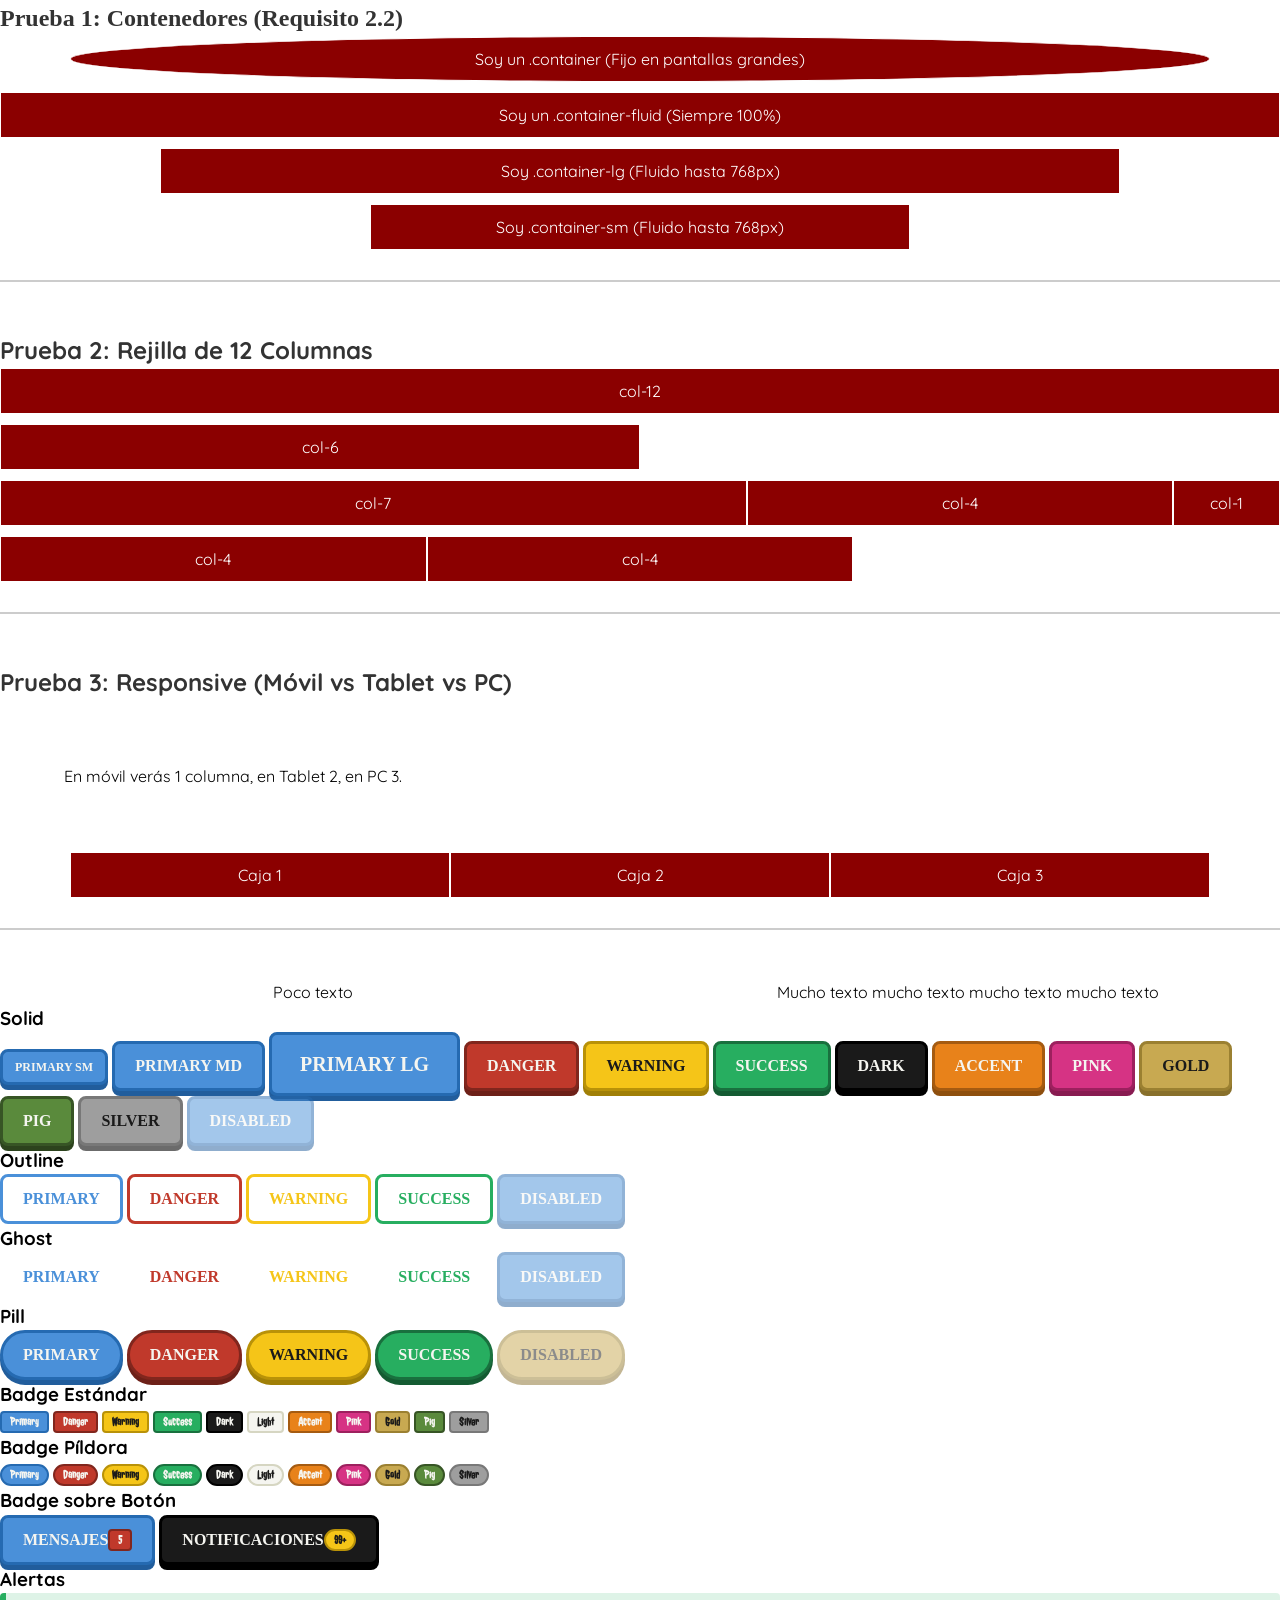
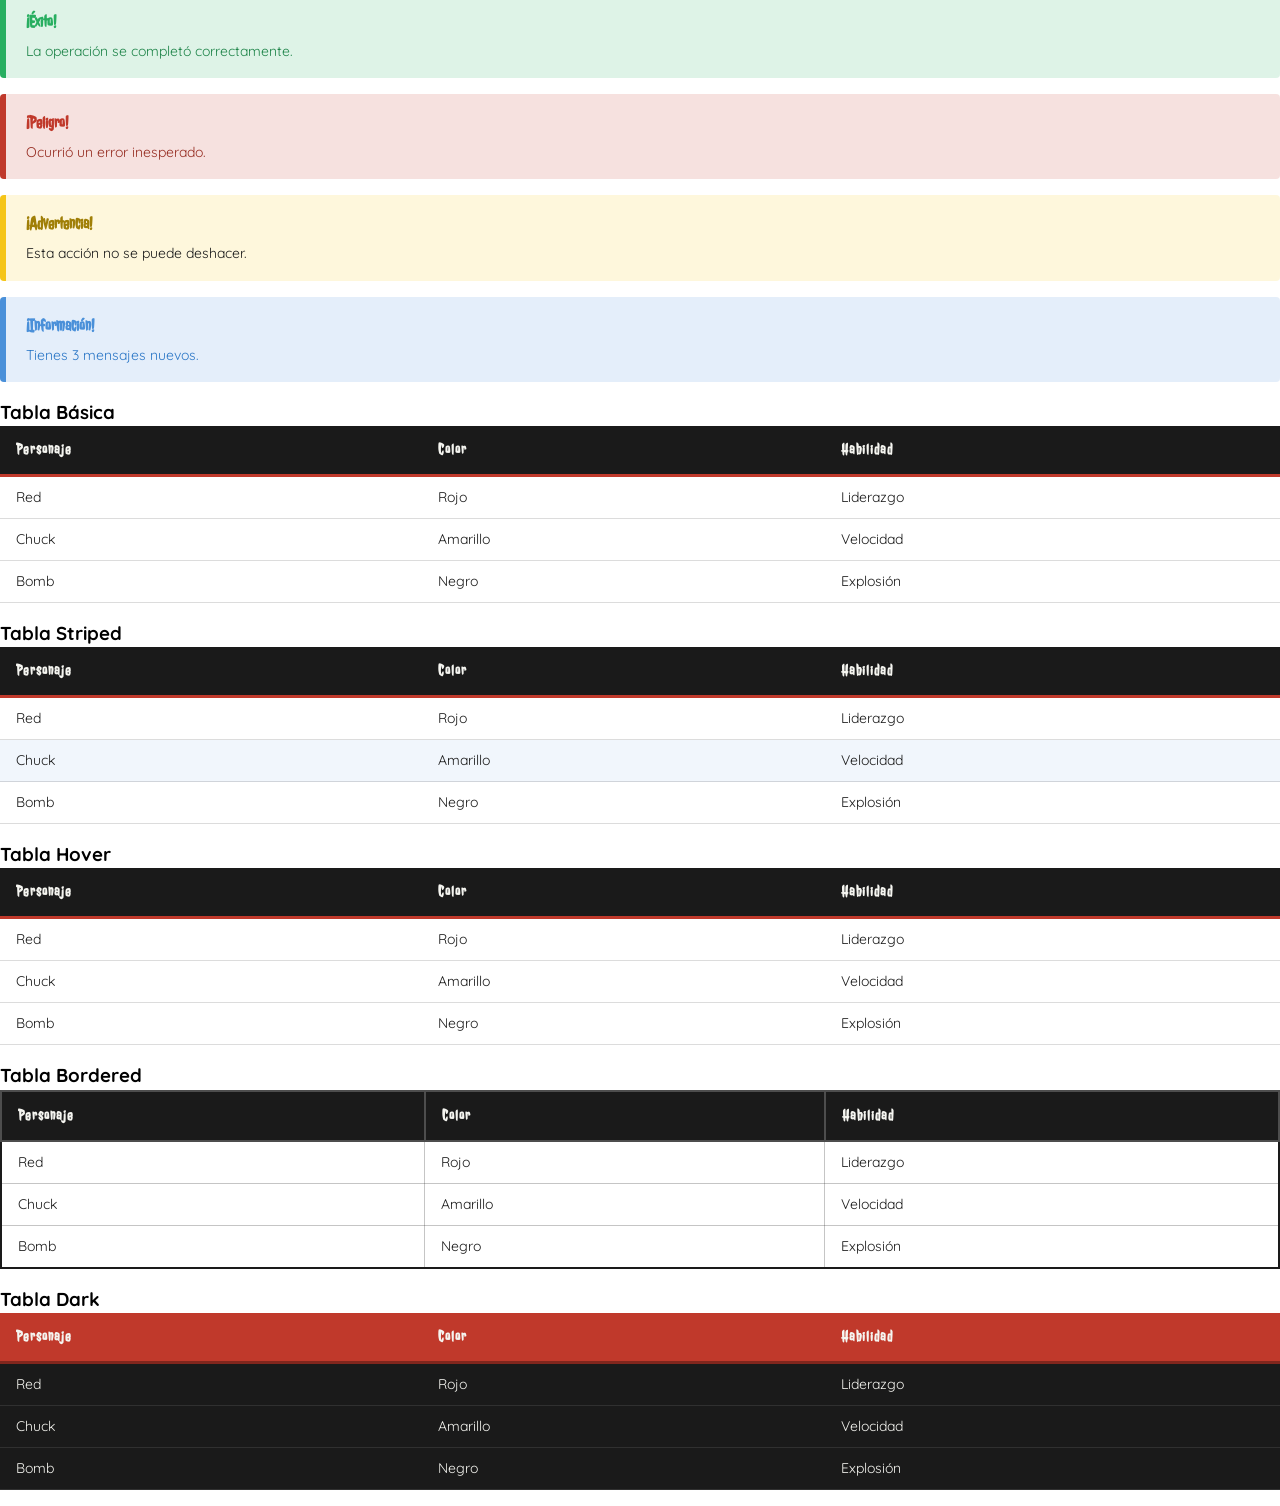
==== commit 43ed9962: "Diseño de tablas completado" ====
--- a/test.html
+++ b/test.html
@@ -175,5 +175,145 @@
       <strong class="alert-title">¡Información!</strong>
       <span class="alert-message">Tienes 3 mensajes nuevos.</span>
     </div>
+
+    <h3>Tabla Básica</h3>
+    <table class="table">
+      <thead>
+        <tr>
+          <th>Personaje</th>
+          <th>Color</th>
+          <th>Habilidad</th>
+        </tr>
+      </thead>
+      <tbody>
+        <tr>
+          <td>Red</td>
+          <td>Rojo</td>
+          <td>Liderazgo</td>
+        </tr>
+        <tr>
+          <td>Chuck</td>
+          <td>Amarillo</td>
+          <td>Velocidad</td>
+        </tr>
+        <tr>
+          <td>Bomb</td>
+          <td>Negro</td>
+          <td>Explosión</td>
+        </tr>
+      </tbody>
+    </table>
+
+    <h3>Tabla Striped</h3>
+    <table class="table table-striped">
+      <thead>
+        <tr>
+          <th>Personaje</th>
+          <th>Color</th>
+          <th>Habilidad</th>
+        </tr>
+      </thead>
+      <tbody>
+        <tr>
+          <td>Red</td>
+          <td>Rojo</td>
+          <td>Liderazgo</td>
+        </tr>
+        <tr>
+          <td>Chuck</td>
+          <td>Amarillo</td>
+          <td>Velocidad</td>
+        </tr>
+        <tr>
+          <td>Bomb</td>
+          <td>Negro</td>
+          <td>Explosión</td>
+        </tr>
+      </tbody>
+    </table>
+
+    <h3>Tabla Hover</h3>
+    <table class="table table-hover">
+      <thead>
+        <tr>
+          <th>Personaje</th>
+          <th>Color</th>
+          <th>Habilidad</th>
+        </tr>
+      </thead>
+      <tbody>
+        <tr>
+          <td>Red</td>
+          <td>Rojo</td>
+          <td>Liderazgo</td>
+        </tr>
+        <tr>
+          <td>Chuck</td>
+          <td>Amarillo</td>
+          <td>Velocidad</td>
+        </tr>
+        <tr>
+          <td>Bomb</td>
+          <td>Negro</td>
+          <td>Explosión</td>
+        </tr>
+      </tbody>
+    </table>
+
+    <h3>Tabla Bordered</h3>
+    <table class="table table-bordered">
+      <thead>
+        <tr>
+          <th>Personaje</th>
+          <th>Color</th>
+          <th>Habilidad</th>
+        </tr>
+      </thead>
+      <tbody>
+        <tr>
+          <td>Red</td>
+          <td>Rojo</td>
+          <td>Liderazgo</td>
+        </tr>
+        <tr>
+          <td>Chuck</td>
+          <td>Amarillo</td>
+          <td>Velocidad</td>
+        </tr>
+        <tr>
+          <td>Bomb</td>
+          <td>Negro</td>
+          <td>Explosión</td>
+        </tr>
+      </tbody>
+    </table>
+
+    <h3>Tabla Dark</h3>
+    <table class="table table-dark">
+      <thead>
+        <tr>
+          <th>Personaje</th>
+          <th>Color</th>
+          <th>Habilidad</th>
+        </tr>
+      </thead>
+      <tbody>
+        <tr>
+          <td>Red</td>
+          <td>Rojo</td>
+          <td>Liderazgo</td>
+        </tr>
+        <tr>
+          <td>Chuck</td>
+          <td>Amarillo</td>
+          <td>Velocidad</td>
+        </tr>
+        <tr>
+          <td>Bomb</td>
+          <td>Negro</td>
+          <td>Explosión</td>
+        </tr>
+      </tbody>
+    </table>
   </body>
 </html>
--- a/css/style.css
+++ b/css/style.css
@@ -1441,6 +1441,73 @@
   color: #1A1A1A;
 }
 
+.table {
+  width: 100%;
+  border-collapse: collapse;
+  font-family: "Quicksand", sans-serif;
+  margin-bottom: 16px;
+}
+.table thead {
+  background-color: #1A1A1A;
+  color: #F5F5F0;
+}
+.table thead th {
+  font-family: "Jolly Lodger", cursive;
+  font-size: 1rem;
+  padding: 12px 16px;
+  text-align: left;
+  border-bottom: 3px solid #C0392B;
+  letter-spacing: 1px;
+}
+.table tbody tr {
+  border-bottom: 1px solid rgba(26, 26, 26, 0.15);
+}
+.table tbody tr td {
+  padding: 10px 16px;
+  font-size: 0.875rem;
+  color: #1A1A1A;
+  vertical-align: middle;
+}
+.table.table-striped tbody tr:nth-child(even) {
+  background-color: rgba(74, 144, 217, 0.08);
+}
+.table.table-hover tbody tr {
+  transition: background-color 0.2s ease;
+}
+.table.table-hover tbody tr:hover {
+  background-color: rgba(192, 57, 43, 0.1);
+  cursor: pointer;
+}
+.table.table-bordered {
+  border: 2px solid #1A1A1A;
+}
+.table.table-bordered thead th {
+  border: 2px solid #4d4d4d;
+}
+.table.table-bordered tbody tr td {
+  border: 1px solid rgba(26, 26, 26, 0.25);
+}
+.table.table-dark {
+  background-color: #1A1A1A;
+  color: #F5F5F0;
+}
+.table.table-dark thead {
+  background-color: #C0392B;
+}
+.table.table-dark thead th {
+  color: #F5F5F0;
+  border-bottom: 3px solid rgb(129.4978723404, 38.4446808511, 29.0021276596);
+}
+.table.table-dark tbody tr {
+  border-bottom: 1px solid rgba(245, 245, 240, 0.1);
+}
+.table.table-dark tbody tr td {
+  color: #F5F5F0;
+}
+.table.table-dark tbody tr:hover {
+  background-color: rgba(245, 245, 240, 0.05);
+}
+
 .fs-1 {
   font-size: 2.25rem;
 }
